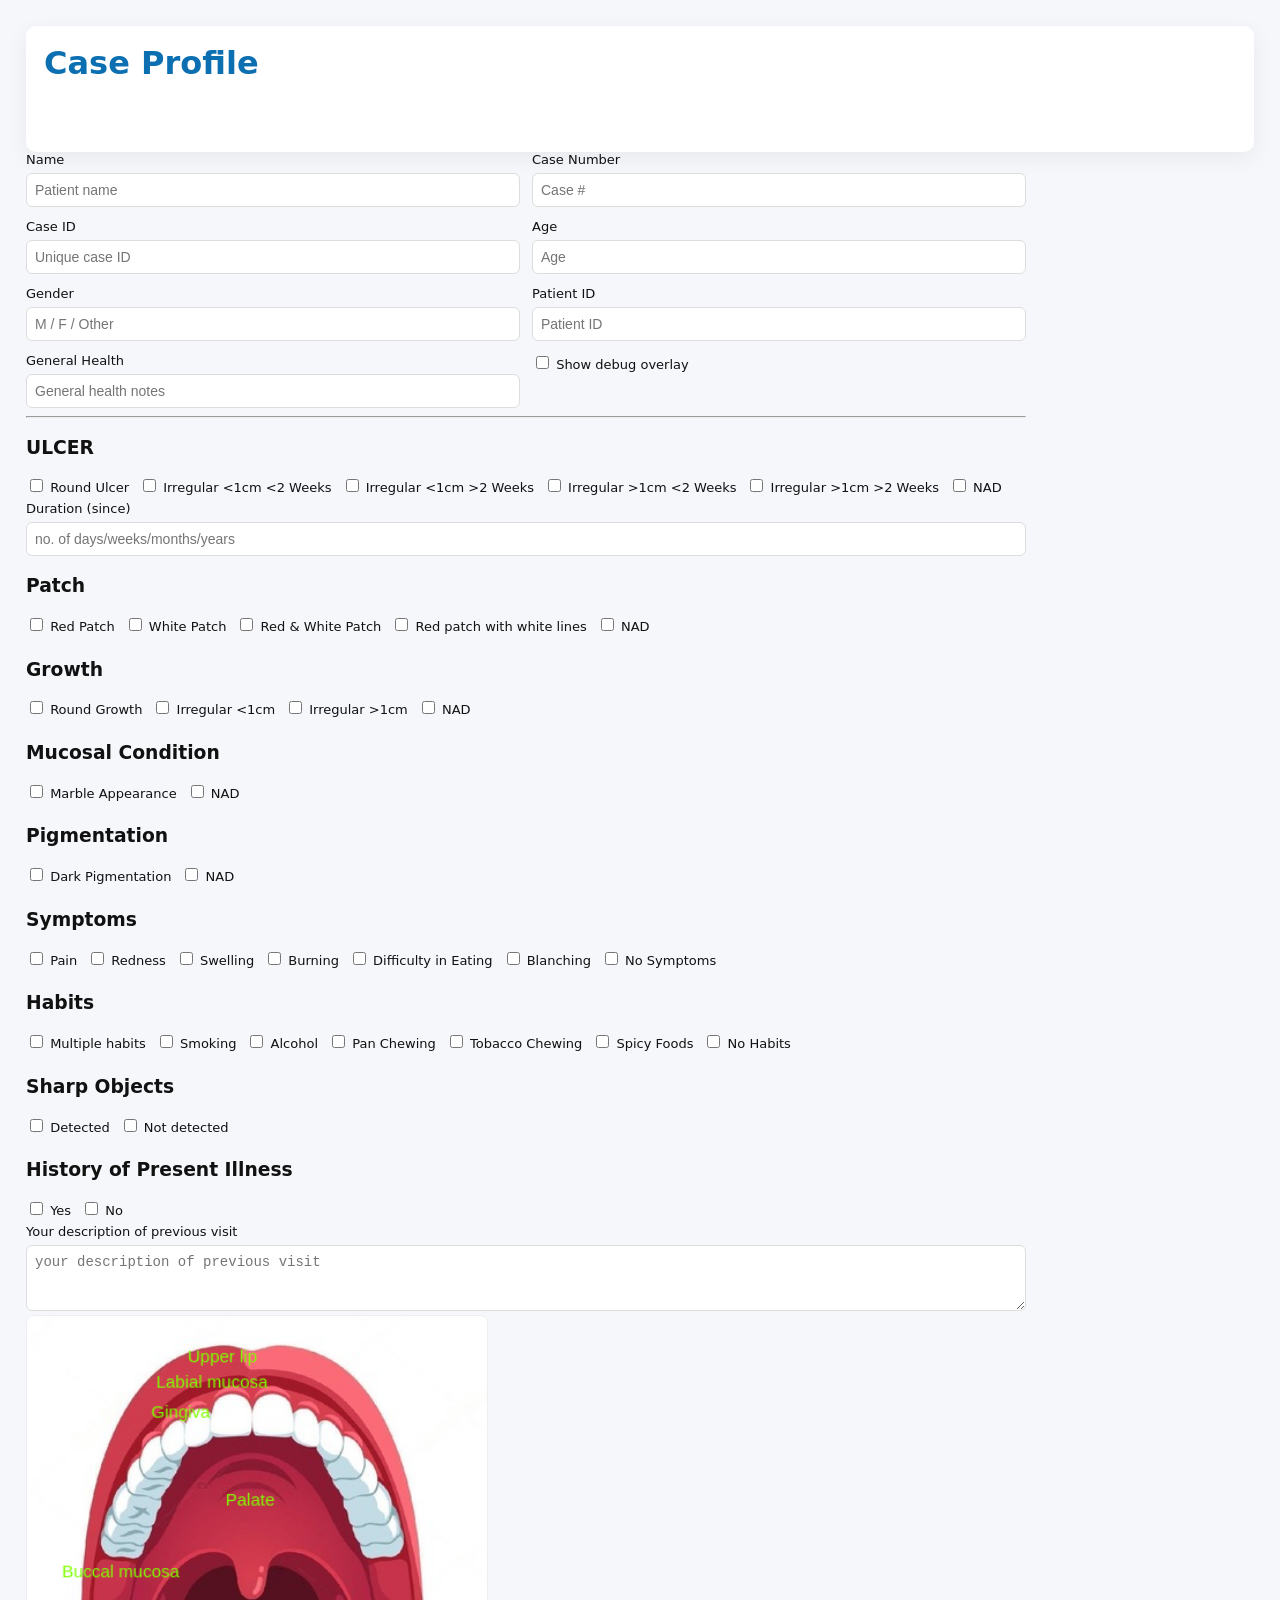
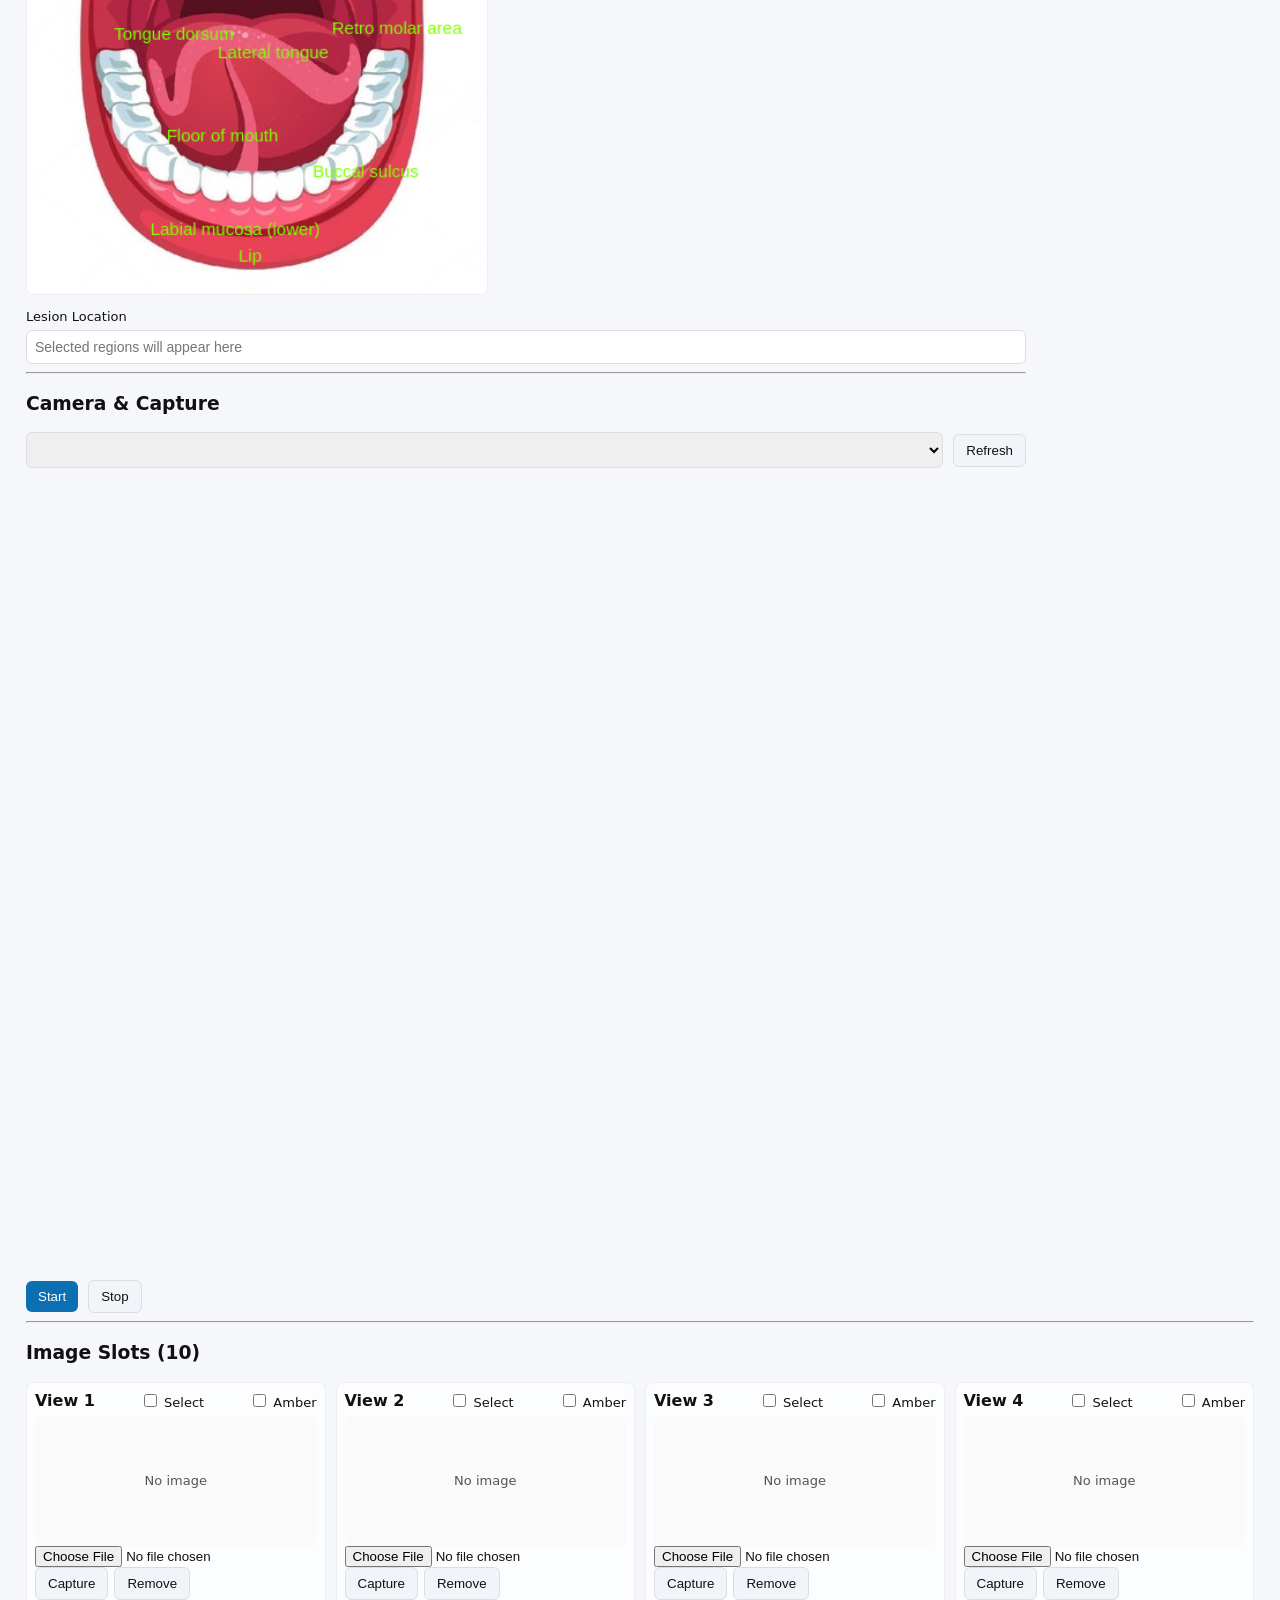
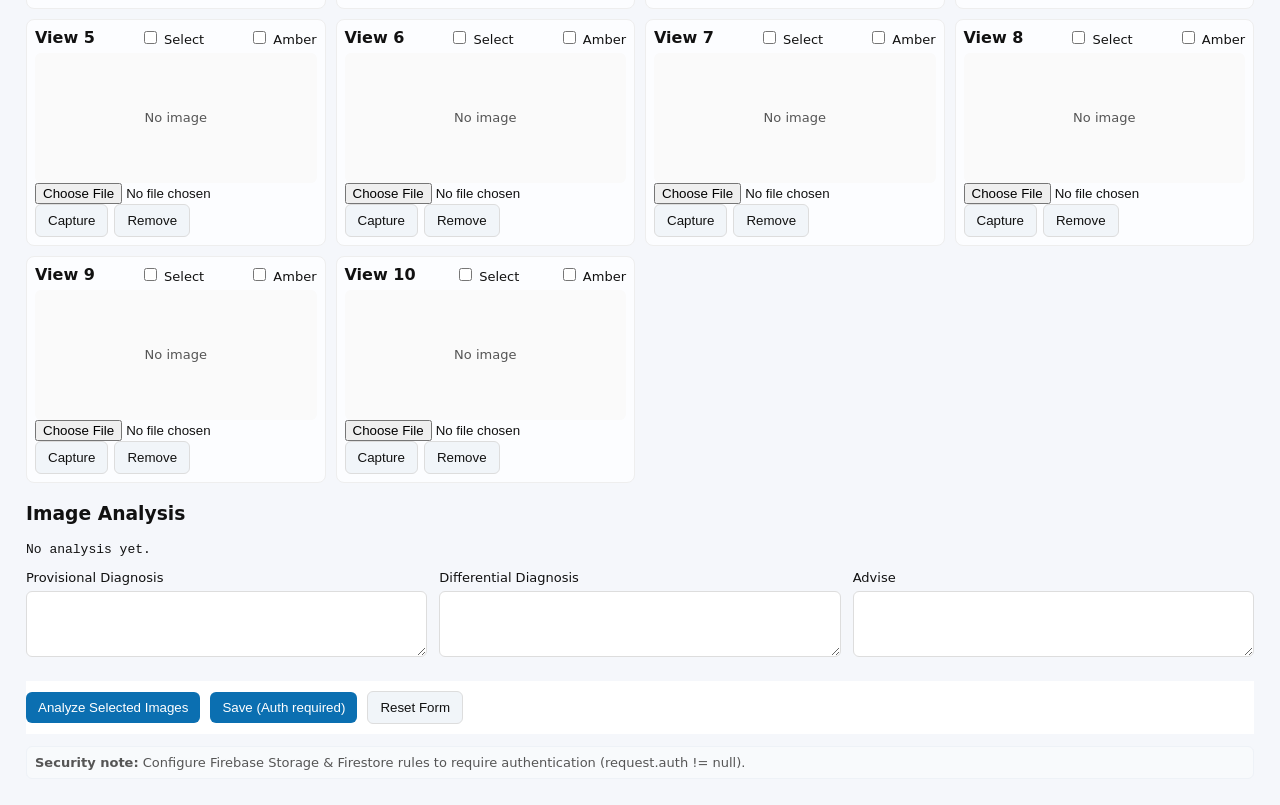
==== case.html @ a3c5f721 "Add files via upload" ====
<!doctype html>
<html lang="en">
<head>
  <meta charset="utf-8" />
  <meta name="viewport" content="width=device-width,initial-scale=1" />
  <title>Case Profile</title>
  <link rel="stylesheet" href="style.css">
</head>

  <div class="container">
    <h1>Case Profile</h1>
    <div class="row actions">
     
    </div>
    <div id="casesList" style="margin-top:12px"></div>
  </div>


<script type="module">
import { db } from './firebase.js';
import { collection, getDocs, query, orderBy } from "https://www.gstatic.com/firebasejs/10.7.1/firebase-firestore.js";

function $(id){ return document.getElementById(id); }

const newCaseBtn = $('newCase');
if (newCaseBtn) {
  newCaseBtn.addEventListener('click', () => {
    location.href = 'index.html';
  });
}


async function loadCases(){
  const list = $('casesList');
  list.innerHTML = 'Loading...';
  try {
    const q = query(collection(db, 'cases'), orderBy('timestamp','desc'));
    const snap = await getDocs(q);
    if(snap.empty){ list.innerHTML='<div class="small">No cases</div>'; return; }
    const rows = [];
    snap.forEach(doc=>{
      const d=doc.data();
      rows.push(`<div class="info" style="margin-bottom:8px;padding:8px">
        <strong>${d.name||'--'}</strong> — ${d.caseNumber||'--'}<br/>
        Age: ${d.age||'--'} | Gender: ${d.gender||'--'}<br/>
        Provisional: ${d.provisionalDiagnosis||''}<br/>
        <button onclick="viewCase('${doc.id}')" class="btn btn-ghost">View / Edit</button>
      </div>`);
    });
    list.innerHTML = rows.join('\\n');
  } catch(e){
    list.innerHTML = 'Error loading';
    console.error(e);
  }
}
window.viewCase = function(id){ location.href = 'index.html?id=' + encodeURIComponent(id); }
loadCases();
</script>
</body>



    

   <div class="layout">
  <div class="main">
    <div class="grid cols-2">
      <div><label>Name</label><input id="name" type="text" placeholder="Patient name"></div>
      <div><label>Case Number</label><input id="caseNumber" type="text" placeholder="Case #"></div>
      <div><label>Case ID</label><input id="caseId" type="text" placeholder="Unique case ID"></div>
      <div><label>Age</label><input id="age" type="number" placeholder="Age"></div>
      <div><label>Gender</label><input id="gender" type="text" placeholder="M / F / Other"></div>
      <div><label>Patient ID</label><input id="pid" type="text" placeholder="Patient ID"></div>
      <div><label>General Health</label><input id="generalHealth" type="text" placeholder="General health notes"></div>
      <label><input type="checkbox" id="debugToggle"> Show debug overlay</label>
      

      <!-- Duration removed from here -->
    </div>

    <hr>

       <h3>ULCER</h3>
<div class="checkbox-row" id="ulcerGroup">
  <label><input type="checkbox" data-key="Round Ulcer"> Round Ulcer</label>
  <label><input type="checkbox" data-key="Irregular <1cm, <2 Weeks"> Irregular &lt;1cm &lt;2 Weeks</label>
  <label><input type="checkbox" data-key="Irregular <1cm, >2 Weeks"> Irregular &lt;1cm &gt;2 Weeks</label>
  <label><input type="checkbox" data-key="Irregular >1cm, <2 Weeks"> Irregular &gt;1cm &lt;2 Weeks</label>
  <label><input type="checkbox" data-key="Irregular >1cm, >2 Weeks"> Irregular &gt;1cm &gt;2 Weeks</label>
  <label><input type="checkbox" data-key="No Abnormality Detected"> NAD</label>
</div>


    <!-- Duration moved here -->
    <div>
      <label>Duration (since)</label>
      <input id="duration" type="text" placeholder="no. of days/weeks/months/years">
    </div>

    <h3>Patch</h3>
<div class="checkbox-row" id="patchGroup">
  <label><input type="checkbox" data-key="Red Patch"> Red Patch</label>
  <label><input type="checkbox" data-key="White Patch"> White Patch</label>
  <label><input type="checkbox" data-key="Red & White Patch"> Red & White Patch</label>
  <label><input type="checkbox" data-key="Red patch with whitelines"> Red patch with white lines</label>
  <label><input type="checkbox" data-key="No Abnormality Detected"> NAD</label>
</div>


 <h3>Growth</h3>
<div class="checkbox-row" id="growthGroup">
  <label><input type="checkbox" data-key="Round Growth"> Round Growth</label>
  <label><input type="checkbox" data-key="Irregular Growth <1cm"> Irregular &lt;1cm</label>
  <label><input type="checkbox" data-key="Irregular Growth >1cm"> Irregular &gt;1cm</label>
  <label><input type="checkbox" data-key="No Abnormality Detected"> NAD</label>
</div>

<h3>Mucosal Condition</h3>
<div class="checkbox-row" id="mucosaGroup">
  <label><input type="checkbox" data-key="Marble Appearance"> Marble Appearance</label>
  <label><input type="checkbox" data-key="No Abnormality Detected"> NAD</label>
</div>



        <h3>Pigmentation</h3>
<div class="checkbox-row" id="pigmentationGroup">
  <label><input type="checkbox" data-key="Dark Pigmentation"> Dark Pigmentation</label>
  <label><input type="checkbox" data-key="No Abnormality Detected"> NAD</label>
</div>


        

        <h3>Symptoms</h3>
<div class="checkbox-row" id="symptomGroup">
  <label><input type="checkbox" data-key="Pain"> Pain</label>
  <label><input type="checkbox" data-key="Redness"> Redness</label>
  <label><input type="checkbox" data-key="Swelling"> Swelling</label>
  <label><input type="checkbox" data-key="Burning"> Burning</label>
  <label><input type="checkbox" data-key="Difficulty in Eating"> Difficulty in Eating</label>
  <label><input type="checkbox" data-key="Blanching"> Blanching</label>
  <label><input type="checkbox" data-key="No Symptoms"> No Symptoms</label>
</div>


        <h3>Habits</h3>
<div class="checkbox-row" id="habitGroup">
  <label><input type="checkbox" data-key="Multiple habits"> Multiple habits</label>
  <label><input type="checkbox" data-key="Smoking"> Smoking</label>
  <label><input type="checkbox" data-key="Alcohol"> Alcohol</label>
  <label><input type="checkbox" data-key="Pan Chewing"> Pan Chewing</label>
  <label><input type="checkbox" data-key="Tobacco Chewing"> Tobacco Chewing</label>
  <label><input type="checkbox" data-key="Spicy Foods"> Spicy Foods</label>
  <label><input type="checkbox" data-key="No Habits"> No Habits</label>
</div>


       <h3>Sharp Objects</h3>
<div class="checkbox-row" id="teethGroup">
  <label><input type="checkbox" data-key="Detected"> Detected</label>
  <label><input type="checkbox" data-key="Not detected"> Not detected</label>
</div>

       
      <h3>History of Present Illness</h3>
    <div class="checkbox-row" id="illnessGroup">
      <label><input type="checkbox" data-key="histYes"> Yes</label>
      <label><input type="checkbox" data-key="histNo"> No</label>
    </div>
    <label>Your description of previous visit</label>
    <textarea id="prevVisit" rows="3" placeholder="your description of previous visit"></textarea>




    <!-- 🔽 Oral Mapping moved here -->
    <div class="mapping-wrap" style="position:relative; display:inline-block;">
<img
  id="mapImage"
  class="mapping-img"
  src="./oralcavitycolornew3.jpeg"
  alt="oral mapping"
  style="display:block; max-width:100%;"
/><canvas id="mapCanvas" class="mapping-canvas" style="position:absolute; left:0; top:0;"></canvas>
</div>

<label>Lesion Location</label>
<input id="lesionLocation" type="text" placeholder="Selected regions will appear here">

    <!-- 🔽 Camera moved here -->
    <hr>
    <h3>Camera & Capture</h3>
    <div class="row">
      <select id="cameraSelect"></select>
      <button id="refreshCams" class="btn btn-ghost">Refresh</button>
    </div>
    <video id="cameraPreview" class="camera-video" autoplay muted playsinline></video>
    <div class="row">
      <button id="startCam" class="btn btn-primary">Start</button>
      <button id="stopCam" class="btn btn-ghost">Stop</button>
    </div>

  </div> <!-- end .main -->
    </div>

    <hr>

    <h3>Image Slots (10)</h3>
    <div id="slotsContainer" class="slot-grid">
<div class="slot">
  <div style="display:flex;justify-content:space-between">
    <strong>View 1</strong>
    <label><input type="checkbox" id="slot-select-0"> Select</label>
    <label><input type="checkbox" id="slot-amber-0"> Amber</label>
  </div>
   <div class="preview">
    <img class="slot-image" src="" alt="Preview" style="max-width:100%;display:none;">
    <div class="small">No image</div>
  </div>
  <input type="file" accept="image/*">
  <div style="display:flex;gap:6px">
    <button class="btn btn-ghost">Capture</button>
    <button class="btn btn-ghost">Remove</button>
  </div>
</div>
<div class="slot">
  <div style="display:flex;justify-content:space-between">
    <strong>View 2</strong>
    <label><input type="checkbox" id="slot-select-1"> Select</label>
    <label><input type="checkbox" id="slot-amber-1"> Amber</label>
  </div>
   <div class="preview">
    <img class="slot-image" src="" alt="Preview" style="max-width:100%;display:none;">
    <div class="small">No image</div>
  </div>
  <input type="file" accept="image/*">
  <div style="display:flex;gap:6px">
    <button class="btn btn-ghost">Capture</button>
    <button class="btn btn-ghost">Remove</button>
  </div>
</div>
<div class="slot">
  <div style="display:flex;justify-content:space-between">
    <strong>View 3</strong>
    <label><input type="checkbox" id="slot-select-2"> Select</label>
    <label><input type="checkbox" id="slot-amber-2"> Amber</label>
  </div>
  <div class="preview">
    <img class="slot-image" src="" alt="Preview" style="max-width:100%;display:none;">
    <div class="small">No image</div>
  </div>
  <input type="file" accept="image/*">
  <div style="display:flex;gap:6px">
    <button class="btn btn-ghost">Capture</button>
    <button class="btn btn-ghost">Remove</button>
  </div>
</div>
<div class="slot">
  <div style="display:flex;justify-content:space-between">
    <strong>View 4</strong>
    <label><input type="checkbox" id="slot-select-3"> Select</label>
    <label><input type="checkbox" id="slot-amber-3"> Amber</label>
  </div>
   <div class="preview">
    <img class="slot-image" src="" alt="Preview" style="max-width:100%;display:none;">
    <div class="small">No image</div>
  </div>
  <input type="file" accept="image/*">
  <div style="display:flex;gap:6px">
    <button class="btn btn-ghost">Capture</button>
    <button class="btn btn-ghost">Remove</button>
  </div>
</div>
<div class="slot">
  <div style="display:flex;justify-content:space-between">
    <strong>View 5</strong>
    <label><input type="checkbox" id="slot-select-4"> Select</label>
    <label><input type="checkbox" id="slot-amber-4"> Amber</label>
  </div>
   <div class="preview">
    <img class="slot-image" src="" alt="Preview" style="max-width:100%;display:none;">
    <div class="small">No image</div>
  </div>
  <input type="file" accept="image/*">
  <div style="display:flex;gap:6px">
    <button class="btn btn-ghost">Capture</button>
    <button class="btn btn-ghost">Remove</button>
  </div>
</div>
<div class="slot">
  <div style="display:flex;justify-content:space-between">
    <strong>View 6</strong>
    <label><input type="checkbox" id="slot-select-5"> Select</label>
    <label><input type="checkbox" id="slot-amber-5"> Amber</label>
  </div>
  <div class="preview">
    <img class="slot-image" src="" alt="Preview" style="max-width:100%;display:none;">
    <div class="small">No image</div>
  </div>
  <input type="file" accept="image/*">
  <div style="display:flex;gap:6px">
    <button class="btn btn-ghost">Capture</button>
    <button class="btn btn-ghost">Remove</button>
  </div>
</div>
<div class="slot">
  <div style="display:flex;justify-content:space-between">
    <strong>View 7</strong>
    <label><input type="checkbox" id="slot-select-6"> Select</label>
    <label><input type="checkbox" id="slot-amber-6"> Amber</label>
  </div>
   <div class="preview">
    <img class="slot-image" src="" alt="Preview" style="max-width:100%;display:none;">
    <div class="small">No image</div>
  </div>
  <input type="file" accept="image/*">
  <div style="display:flex;gap:6px">
    <button class="btn btn-ghost">Capture</button>
    <button class="btn btn-ghost">Remove</button>
  </div>
</div>
<div class="slot">
  <div style="display:flex;justify-content:space-between">
    <strong>View 8</strong>
    <label><input type="checkbox" id="slot-select-7"> Select</label>
    <label><input type="checkbox" id="slot-amber-7"> Amber</label>
  </div>
  <div class="preview">
    <img class="slot-image" src="" alt="Preview" style="max-width:100%;display:none;">
    <div class="small">No image</div>
  </div>
  <input type="file" accept="image/*">
  <div style="display:flex;gap:6px">
    <button class="btn btn-ghost">Capture</button>
    <button class="btn btn-ghost">Remove</button>
  </div>
</div>
<div class="slot">
  <div style="display:flex;justify-content:space-between">
    <strong>View 9</strong>
    <label><input type="checkbox" id="slot-select-8"> Select</label>
    <label><input type="checkbox" id="slot-amber-8"> Amber</label>
  </div>
  <div class="preview">
    <img class="slot-image" src="" alt="Preview" style="max-width:100%;display:none;">
    <div class="small">No image</div>
  </div>
  <input type="file" accept="image/*">
  <div style="display:flex;gap:6px">
    <button class="btn btn-ghost">Capture</button>
    <button class="btn btn-ghost">Remove</button>
  </div>
</div>
<div class="slot">
  <div style="display:flex;justify-content:space-between">
    <strong>View 10</strong>
    <label><input type="checkbox" id="slot-select-9"> Select</label>
    <label><input type="checkbox" id="slot-amber-9"> Amber</label>
  </div>
 <div class="preview">
    <img class="slot-image" src="" alt="Preview" style="max-width:100%;display:none;">
    <div class="small">No image</div>
  </div>
  <input type="file" accept="image/*">
  <div style="display:flex;gap:6px">
    <button class="btn btn-ghost">Capture</button>
    <button class="btn btn-ghost">Remove</button>
  </div>
</div>





</div>

    <div>
      <h3>Image Analysis</h3>
      <pre id="analysis">No analysis yet.</pre>
    </div>

    <div class="grid cols-3 diag-grid">
      <div>
        <label>Provisional Diagnosis</label>
        <textarea id="provDiag" rows="3"></textarea>
      </div>
      <div>
        <label>Differential Diagnosis</label>
        <textarea id="diffDiag" rows="3"></textarea>
      </div>
      <div>
        <label>Advise</label>
        <textarea id="advise" rows="3"></textarea>
      </div>
    </div>

   <div class="row actions">
  <button id="analyzeBtn" class="btn btn-primary">Analyze Selected Images</button>
  <!-- New Image Analysis button -->
 
  <button id="saveBtn" class="btn btn-primary">Save (Auth required)</button>
  <button id="clearBtn" class="btn btn-ghost">Reset Form</button>
  <div class="status small" id="status"></div>
</div>


    <div class="note small info">
      <strong>Security note:</strong> Configure Firebase Storage & Firestore rules to require authentication (request.auth != null).
    </div>
  </div>

<!-- TensorFlow -->


<!-- html2pdf -->


<!-- App modules -->
<script type="module" src="firebase.js"></script>
<script type="module" src="script.js"></script>
<script type="module" src="script_case.js"></script>








</body>
</html>
---- style.css ----
body{font-family:system-ui,-apple-system,Segoe UI,Roboto,Helvetica,Arial;background:#f5f7fb;color:#111;padding:18px}
.container{max-width:1400px;margin:0 auto;background:#fff;border-radius:10px;padding:18px;box-shadow:0 6px 22px rgba(0,0,0,.06)}
h1{color:#0b6fb1;margin:0 0 8px}
.layout { display: grid; grid-template-columns: 1fr 420px; gap: 16px; align-items: flex-start; }
label{display:block;margin-bottom:6px;font-size:13px}
input[type=text], input[type=number], input[type=password], textarea, select{width:100%;padding:8px;border:1px solid #ddd;border-radius:6px;font-size:14px;box-sizing:border-box}
.grid{display:grid;gap:12px}
.cols-2{grid-template-columns:repeat(2,1fr)}
.cols-3{grid-template-columns:repeat(3,1fr)}
.row{display:flex;gap:10px;align-items:center}
.btn{padding:8px 12px;border-radius:6px;border:0;cursor:pointer}
.btn-primary{background:#0b6fb1;color:#fff}
.btn-ghost{background:#f1f5f9;color:#111;border:1px solid #ddd}
.small{font-size:13px;color:#555}
.slot-grid{display:grid;grid-template-columns:repeat(2,1fr);gap:10px;margin-bottom:20px}
@media(min-width:900px){.slot-grid{grid-template-columns:repeat(4,1fr)}}
.slot{border:1px solid #eee;padding:8px;border-radius:8px;background:#fcfdff;min-height:200px}
.preview{height:130px;display:flex;align-items:center;justify-content:center;background:#fafafa;border-radius:6px;overflow:hidden}
.mapping-wrap{position:relative;width:100%;max-width:460px;border:1px solid #eee;border-radius:8px;overflow:hidden;background:#fff;margin-bottom:10px}
.mapping-img{display:block;width:100%;height:auto}
.mapping-canvas{position:absolute;left:0;top:0;width:100%;height:100%;pointer-events:auto}
.marker{position:absolute;width:14px;height:14px;border-radius:50%;background:#ff3b30;border:2px solid #fff;transform:translate(-50%,-50%);pointer-events:none}
.auth{display:flex;gap:8px;align-items:center;justify-content:flex-end;margin-bottom:12px}
.auth-input{width:180px;padding:6px;border-radius:6px;border:1px solid #ddd}
.info{background:#f8fafc;padding:8px;border-radius:6px;border:1px solid #eef2f7}
.camera-video{width:1000px !important;height:800px !important;border-radius:6px;margin-top:8px;object-fit:cover}
.mapping-controls{display:flex;gap:8px;align-items:center;margin-bottom:6px}
.history{margin-top:8px}
.diag-grid{grid-template-columns:repeat(3,1fr)}
.actions{display:flex !important;flex-wrap:wrap;gap:10px;margin-top:20px;background:#fff;padding:10px 0;z-index:50}
.status{margin-left:auto}
.note{margin-top:12px;background:#f8fafc;padding:8px;border-radius:6px;border:1px solid #eef2f7}
.mask-badge{position:absolute;right:8px;bottom:8px;background:rgba(0,0,0,0.6);color:#fff;padding:4px 6px;border-radius:6px;font-size:12px}
.checkbox-row{display:flex;flex-wrap:wrap;gap:10px}
.case-card {
  border: 1px solid #ccc;
  padding: 10px;
  margin-bottom: 10px;
  border-radius: 6px;
}
.case-card button {
  margin-right: 8px;
}
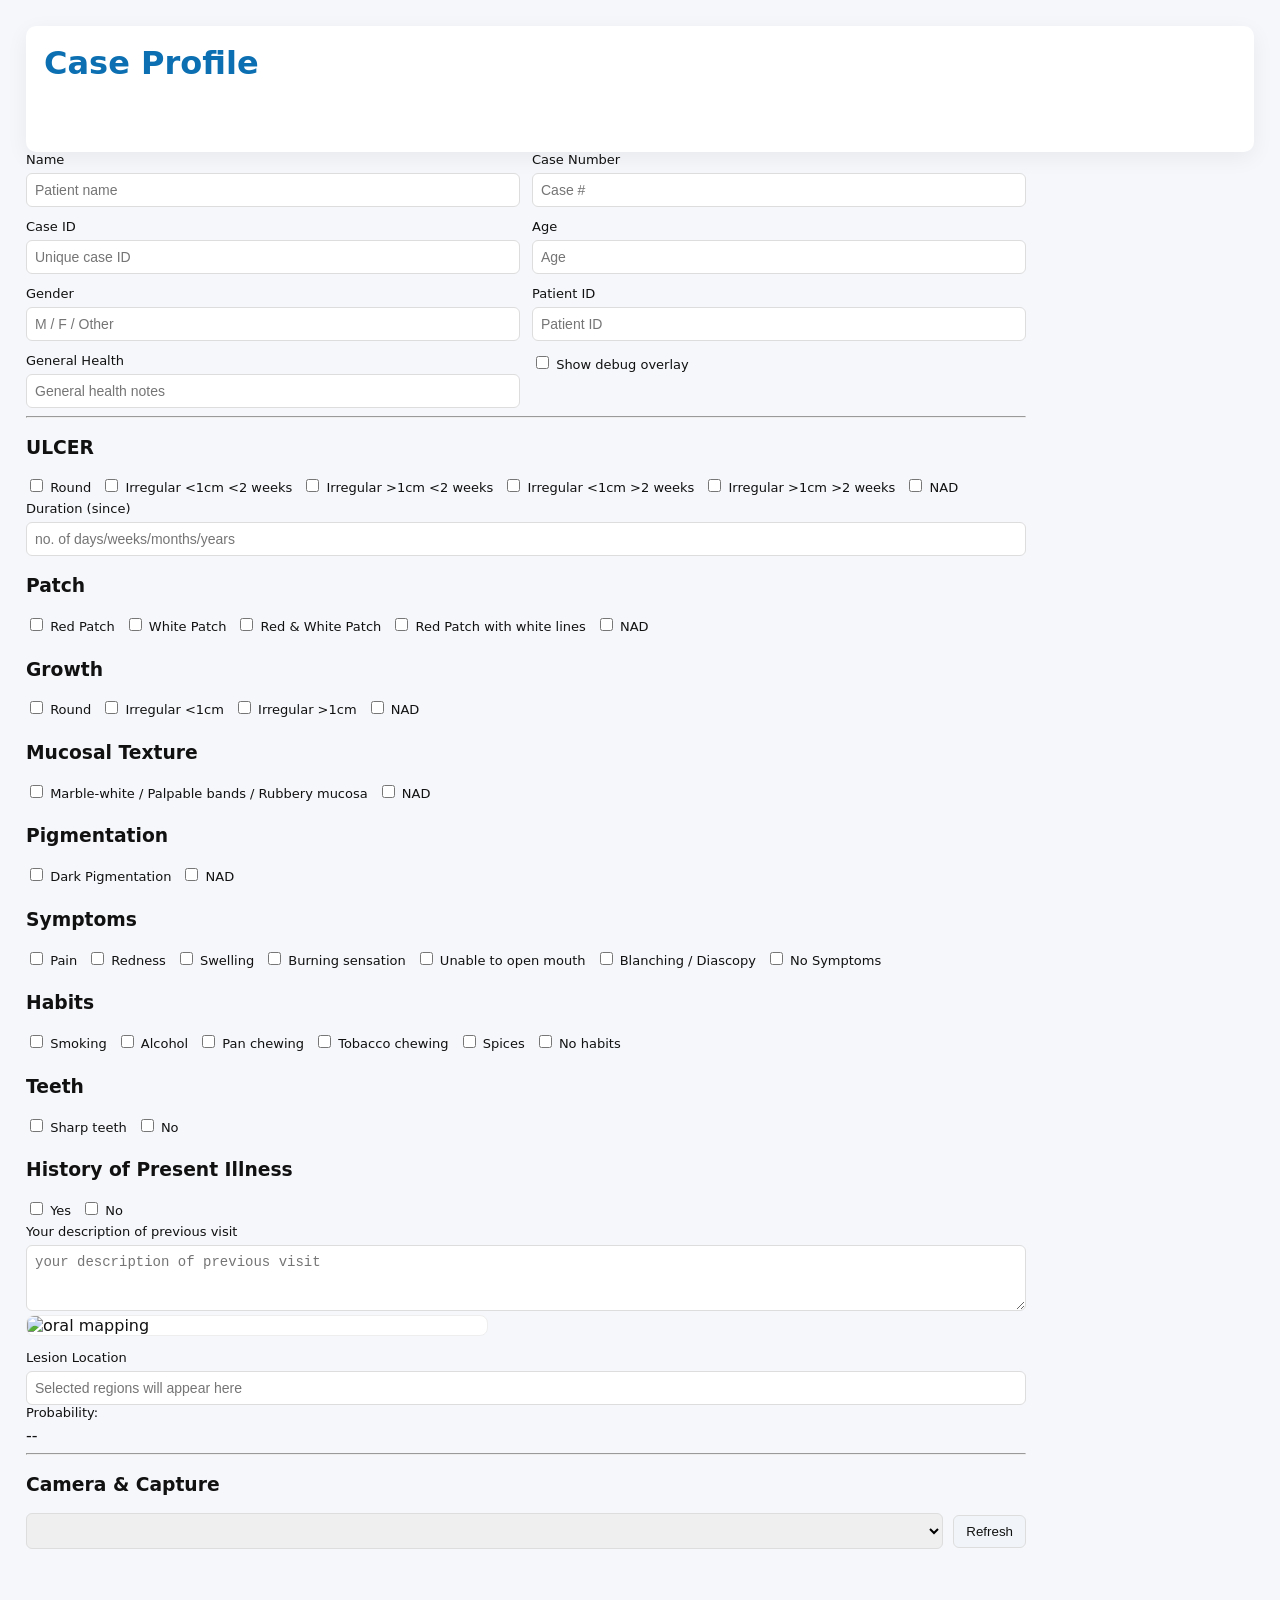
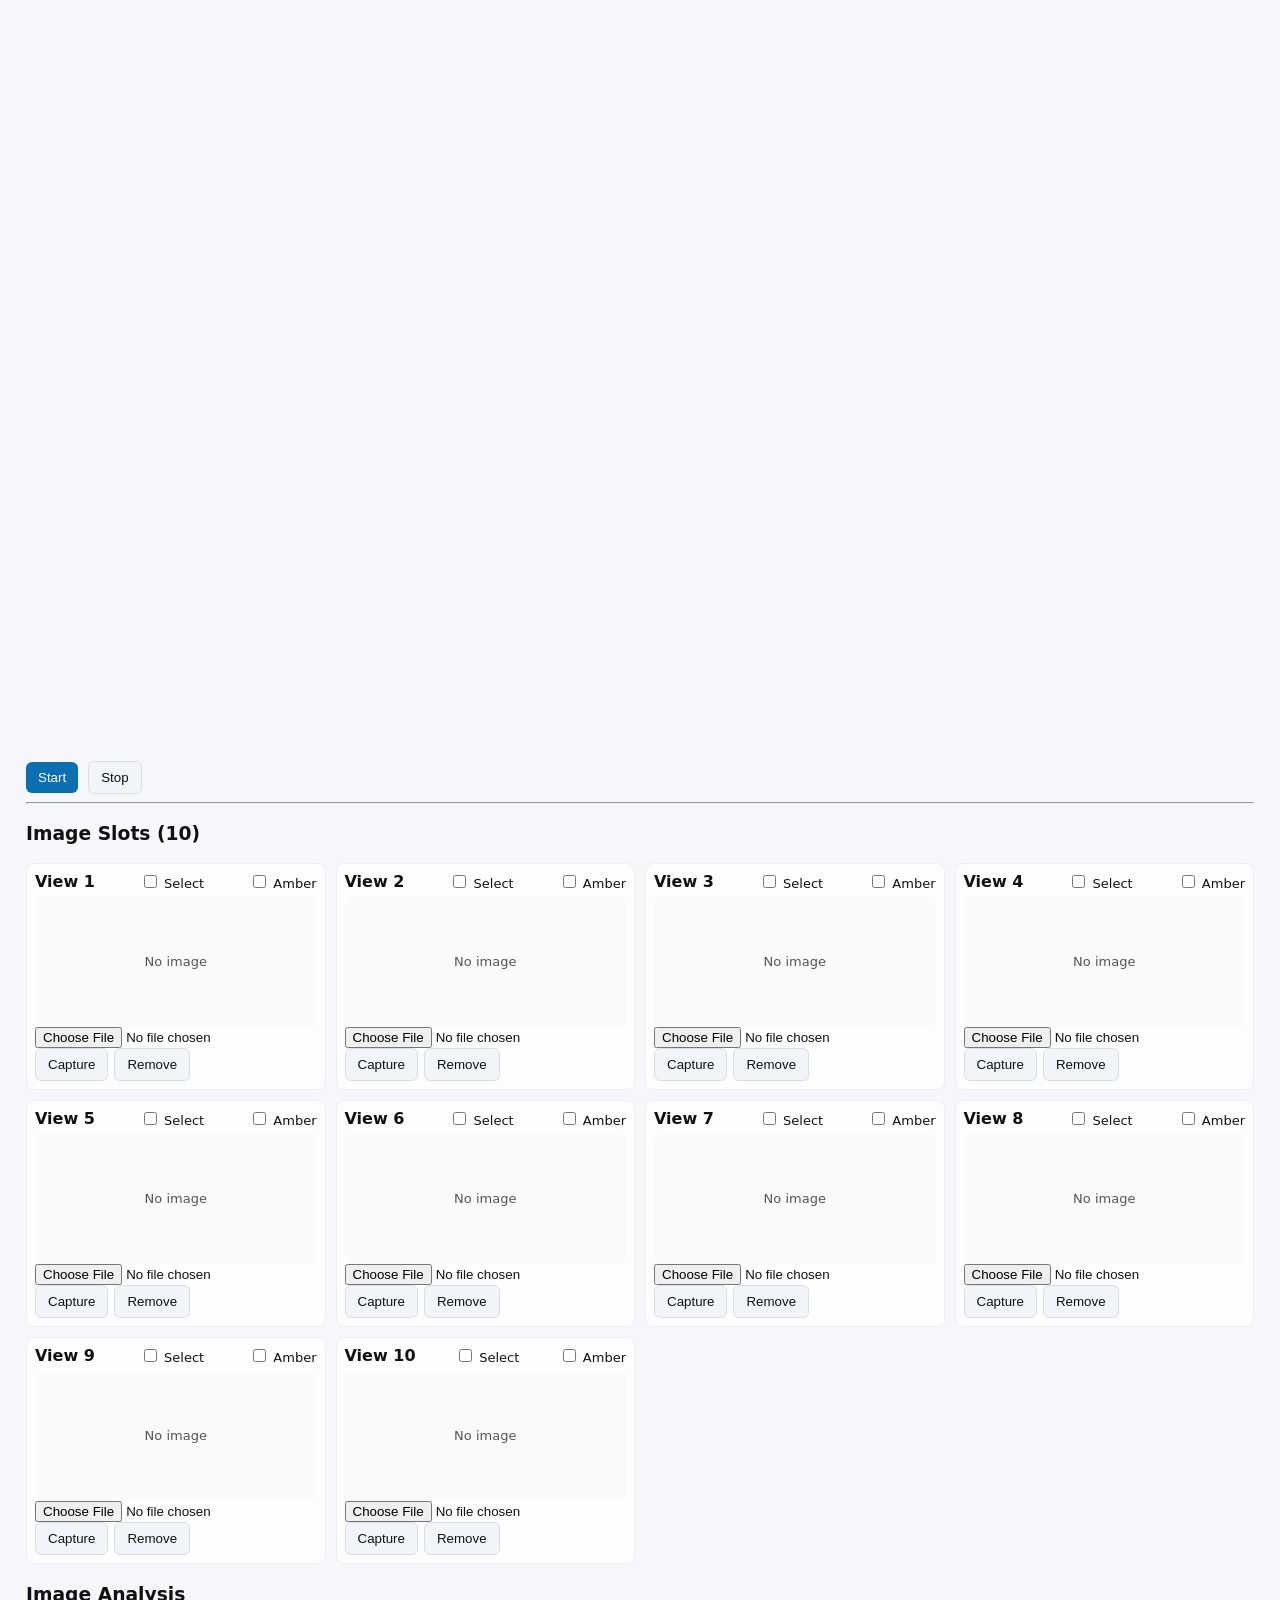
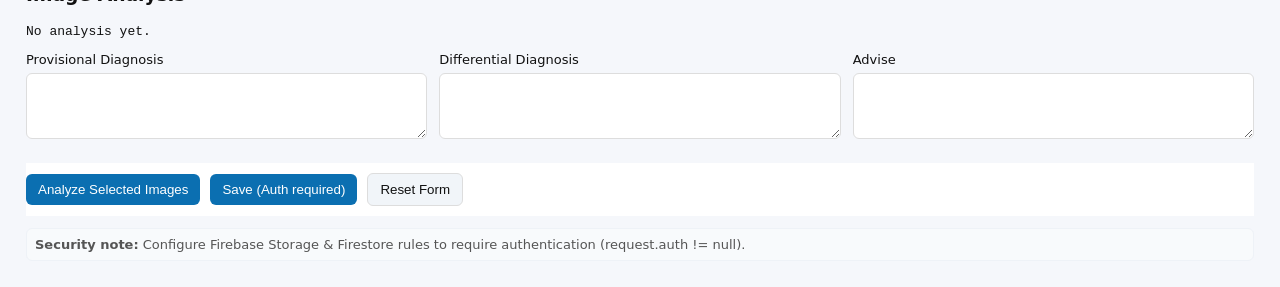
==== commit d1c5f0af: "Add files via upload" ====
--- a/case.html
+++ b/case.html
@@ -22,13 +22,7 @@
 
 function $(id){ return document.getElementById(id); }
 
-const newCaseBtn = $('newCase');
-if (newCaseBtn) {
-  newCaseBtn.addEventListener('click', () => {
-    location.href = 'index.html';
-  });
-}
-
+$('newCase').addEventListener('click', ()=>location.href='index.html');
 
 async function loadCases(){
   const list = $('casesList');
@@ -80,16 +74,16 @@
 
     <hr>
 
-       <h3>ULCER</h3>
-<div class="checkbox-row" id="ulcerGroup">
-  <label><input type="checkbox" data-key="Round Ulcer"> Round Ulcer</label>
-  <label><input type="checkbox" data-key="Irregular <1cm, <2 Weeks"> Irregular &lt;1cm &lt;2 Weeks</label>
-  <label><input type="checkbox" data-key="Irregular <1cm, >2 Weeks"> Irregular &lt;1cm &gt;2 Weeks</label>
-  <label><input type="checkbox" data-key="Irregular >1cm, <2 Weeks"> Irregular &gt;1cm &lt;2 Weeks</label>
-  <label><input type="checkbox" data-key="Irregular >1cm, >2 Weeks"> Irregular &gt;1cm &gt;2 Weeks</label>
-  <label><input type="checkbox" data-key="No Abnormality Detected"> NAD</label>
-</div>
-
+    <h3>ULCER</h3>
+    <div class="checkbox-row" id="ulcerGroup">
+      <label><input type="checkbox" data-key="Ulcerround"> Round</label>
+      <label><input type="checkbox" data-key="IrregularL1L2"> Irregular &lt;1cm &lt;2 weeks</label>
+      <label><input type="checkbox" data-key="IrregularM1L2"> Irregular &gt;1cm &lt;2 weeks</label>
+      <label><input type="checkbox" data-key="IrregularL1M2"> Irregular &lt;1cm &gt;2 weeks</label>
+      <label><input type="checkbox" data-key="IrregularM1M2"> Irregular &gt;1cm &gt;2 weeks</label>
+      <label><input type="checkbox" data-key="UNAD"> NAD</label>
+
+    </div>
 
     <!-- Duration moved here -->
     <div>
@@ -98,69 +92,62 @@
     </div>
 
     <h3>Patch</h3>
-<div class="checkbox-row" id="patchGroup">
-  <label><input type="checkbox" data-key="Red Patch"> Red Patch</label>
-  <label><input type="checkbox" data-key="White Patch"> White Patch</label>
-  <label><input type="checkbox" data-key="Red & White Patch"> Red & White Patch</label>
-  <label><input type="checkbox" data-key="Red patch with whitelines"> Red patch with white lines</label>
-  <label><input type="checkbox" data-key="No Abnormality Detected"> NAD</label>
-</div>
-
+    <div class="checkbox-row" id="patchGroup">
+      <label><input type="checkbox" data-key="Red"> Red Patch</label>
+      <label><input type="checkbox" data-key="White"> White Patch</label>
+      <label><input type="checkbox" data-key="Redwhite"> Red & White Patch</label>
+      <label><input type="checkbox" data-key="Redwhitelines"> Red Patch with white lines</label>
+      <label><input type="checkbox" data-key="PNAD"> NAD</label>
+    </div>
 
  <h3>Growth</h3>
-<div class="checkbox-row" id="growthGroup">
-  <label><input type="checkbox" data-key="Round Growth"> Round Growth</label>
-  <label><input type="checkbox" data-key="Irregular Growth <1cm"> Irregular &lt;1cm</label>
-  <label><input type="checkbox" data-key="Irregular Growth >1cm"> Irregular &gt;1cm</label>
-  <label><input type="checkbox" data-key="No Abnormality Detected"> NAD</label>
-</div>
-
-<h3>Mucosal Condition</h3>
-<div class="checkbox-row" id="mucosaGroup">
-  <label><input type="checkbox" data-key="Marble Appearance"> Marble Appearance</label>
-  <label><input type="checkbox" data-key="No Abnormality Detected"> NAD</label>
-</div>
-
+    <div class="checkbox-row" id="growthGroup">
+      <label><input type="checkbox" data-key="round"> Round</label>
+      <label><input type="checkbox" data-key="IrregularL1"> Irregular &lt;1cm</label>
+      <label><input type="checkbox" data-key="IrregularM1"> Irregular &gt;1cm</label>
+      <label><input type="checkbox" data-key="GNAD"> NAD</label>
+    </div>
+<h3>Mucosal Texture</h3>
+        <div class="checkbox-row" id="mucosaGroup">
+          <label><input type="checkbox" data-key="Marblewhite"> Marble-white / Palpable bands / Rubbery mucosa</label>
+          <label><input type="checkbox" data-key="MNAD"> NAD</label>
+        </div>
 
 
         <h3>Pigmentation</h3>
-<div class="checkbox-row" id="pigmentationGroup">
-  <label><input type="checkbox" data-key="Dark Pigmentation"> Dark Pigmentation</label>
-  <label><input type="checkbox" data-key="No Abnormality Detected"> NAD</label>
-</div>
-
+        <div class="checkbox-row" id="pigmentationGroup">
+          <label><input type="checkbox" data-key="Dark"> Dark Pigmentation</label>
+          <label><input type="checkbox" data-key="PiNAD"> NAD</label>
+        </div>
 
         
 
         <h3>Symptoms</h3>
-<div class="checkbox-row" id="symptomGroup">
-  <label><input type="checkbox" data-key="Pain"> Pain</label>
-  <label><input type="checkbox" data-key="Redness"> Redness</label>
-  <label><input type="checkbox" data-key="Swelling"> Swelling</label>
-  <label><input type="checkbox" data-key="Burning"> Burning</label>
-  <label><input type="checkbox" data-key="Difficulty in Eating"> Difficulty in Eating</label>
-  <label><input type="checkbox" data-key="Blanching"> Blanching</label>
-  <label><input type="checkbox" data-key="No Symptoms"> No Symptoms</label>
-</div>
-
+        <div class="checkbox-row" id="symptomGroup">
+          <label><input type="checkbox" data-key="Pain"> Pain</label>
+          <label><input type="checkbox" data-key="Redness"> Redness</label>
+          <label><input type="checkbox" data-key="Swelling"> Swelling</label>
+          <label><input type="checkbox" data-key="Burning"> Burning sensation</label>
+          <label><input type="checkbox" data-key="Mouth"> Unable to open mouth</label>
+          <label><input type="checkbox" data-key="Blanching"> Blanching / Diascopy</label>
+          <label><input type="checkbox" data-key="No"> No Symptoms</label>
+        </div>
 
         <h3>Habits</h3>
-<div class="checkbox-row" id="habitGroup">
-  <label><input type="checkbox" data-key="Multiple habits"> Multiple habits</label>
-  <label><input type="checkbox" data-key="Smoking"> Smoking</label>
-  <label><input type="checkbox" data-key="Alcohol"> Alcohol</label>
-  <label><input type="checkbox" data-key="Pan Chewing"> Pan Chewing</label>
-  <label><input type="checkbox" data-key="Tobacco Chewing"> Tobacco Chewing</label>
-  <label><input type="checkbox" data-key="Spicy Foods"> Spicy Foods</label>
-  <label><input type="checkbox" data-key="No Habits"> No Habits</label>
-</div>
-
-
-       <h3>Sharp Objects</h3>
-<div class="checkbox-row" id="teethGroup">
-  <label><input type="checkbox" data-key="Detected"> Detected</label>
-  <label><input type="checkbox" data-key="Not detected"> Not detected</label>
-</div>
+        <div class="checkbox-row" id="habitGroup">
+          <label><input type="checkbox" data-key="Smoking"> Smoking</label>
+          <label><input type="checkbox" data-key="Alcohol"> Alcohol</label>
+          <label><input type="checkbox" data-key="Panchew"> Pan chewing</label>
+          <label><input type="checkbox" data-key="Tobacco"> Tobacco chewing</label>
+          <label><input type="checkbox" data-key="Spices"> Spices</label>
+          <label><input type="checkbox" data-key="Hno"> No habits</label>
+        </div>
+
+        <h3>Teeth</h3>
+        <div class="checkbox-row" id="teethGroup">
+          <label><input type="checkbox" data-key="Sharp"> Sharp teeth</label>
+          <label><input type="checkbox" data-key="SNO"> No</label>
+        </div>
 
        
       <h3>History of Present Illness</h3>
@@ -176,17 +163,17 @@
 
     <!-- 🔽 Oral Mapping moved here -->
     <div class="mapping-wrap" style="position:relative; display:inline-block;">
-<img
-  id="mapImage"
-  class="mapping-img"
-  src="./oralcavitycolornew3.jpeg"
-  alt="oral mapping"
-  style="display:block; max-width:100%;"
-/><canvas id="mapCanvas" class="mapping-canvas" style="position:absolute; left:0; top:0;"></canvas>
+  <img id="mapImage" class="mapping-img" src="assets/oralcavitycolornew3.jpg" alt="oral mapping" style="display:block; max-width:100%;">
+  <canvas id="mapCanvas" class="mapping-canvas" style="position:absolute; left:0; top:0;"></canvas>
 </div>
 
 <label>Lesion Location</label>
 <input id="lesionLocation" type="text" placeholder="Selected regions will appear here">
+
+<div class="prediction-container">
+  <label>Probability:</label>
+  <div id="livePrediction" class="prediction-overlay">--</div>
+</div>
 
     <!-- 🔽 Camera moved here -->
     <hr>
@@ -368,6 +355,7 @@
     <button class="btn btn-ghost">Remove</button>
   </div>
 </div>
+
 
 
 
@@ -417,6 +405,9 @@
 
 
 <!-- App modules -->
+ <script src="https://cdn.jsdelivr.net/npm/@tensorflow/tfjs@4.15.0/dist/tf.min.js"></script>
+ <script src="https://cdn.jsdelivr.net/npm/@teachablemachine/image@0.8/dist/teachablemachine-image.min.js"></script>
+
 <script type="module" src="firebase.js"></script>
 <script type="module" src="script.js"></script>
 <script type="module" src="script_case.js"></script>
@@ -428,5 +419,7 @@
 
 
 
+
+
 </body>
 </html>
--- a/style.css
+++ b/style.css
@@ -41,3 +41,18 @@
 .case-card button {
   margin-right: 8px;
 }
+<style>
+.prediction-overlay{
+  position: absolute;
+  top: 10px;
+  left: 10px;
+  background: rgba(0,0,0,0.7);
+  color: #00ff88;
+  padding: 6px 10px;
+  font-weight: bold;
+  font-size: 14px;
+  z-index: 9999;
+}
+</style>
+
+
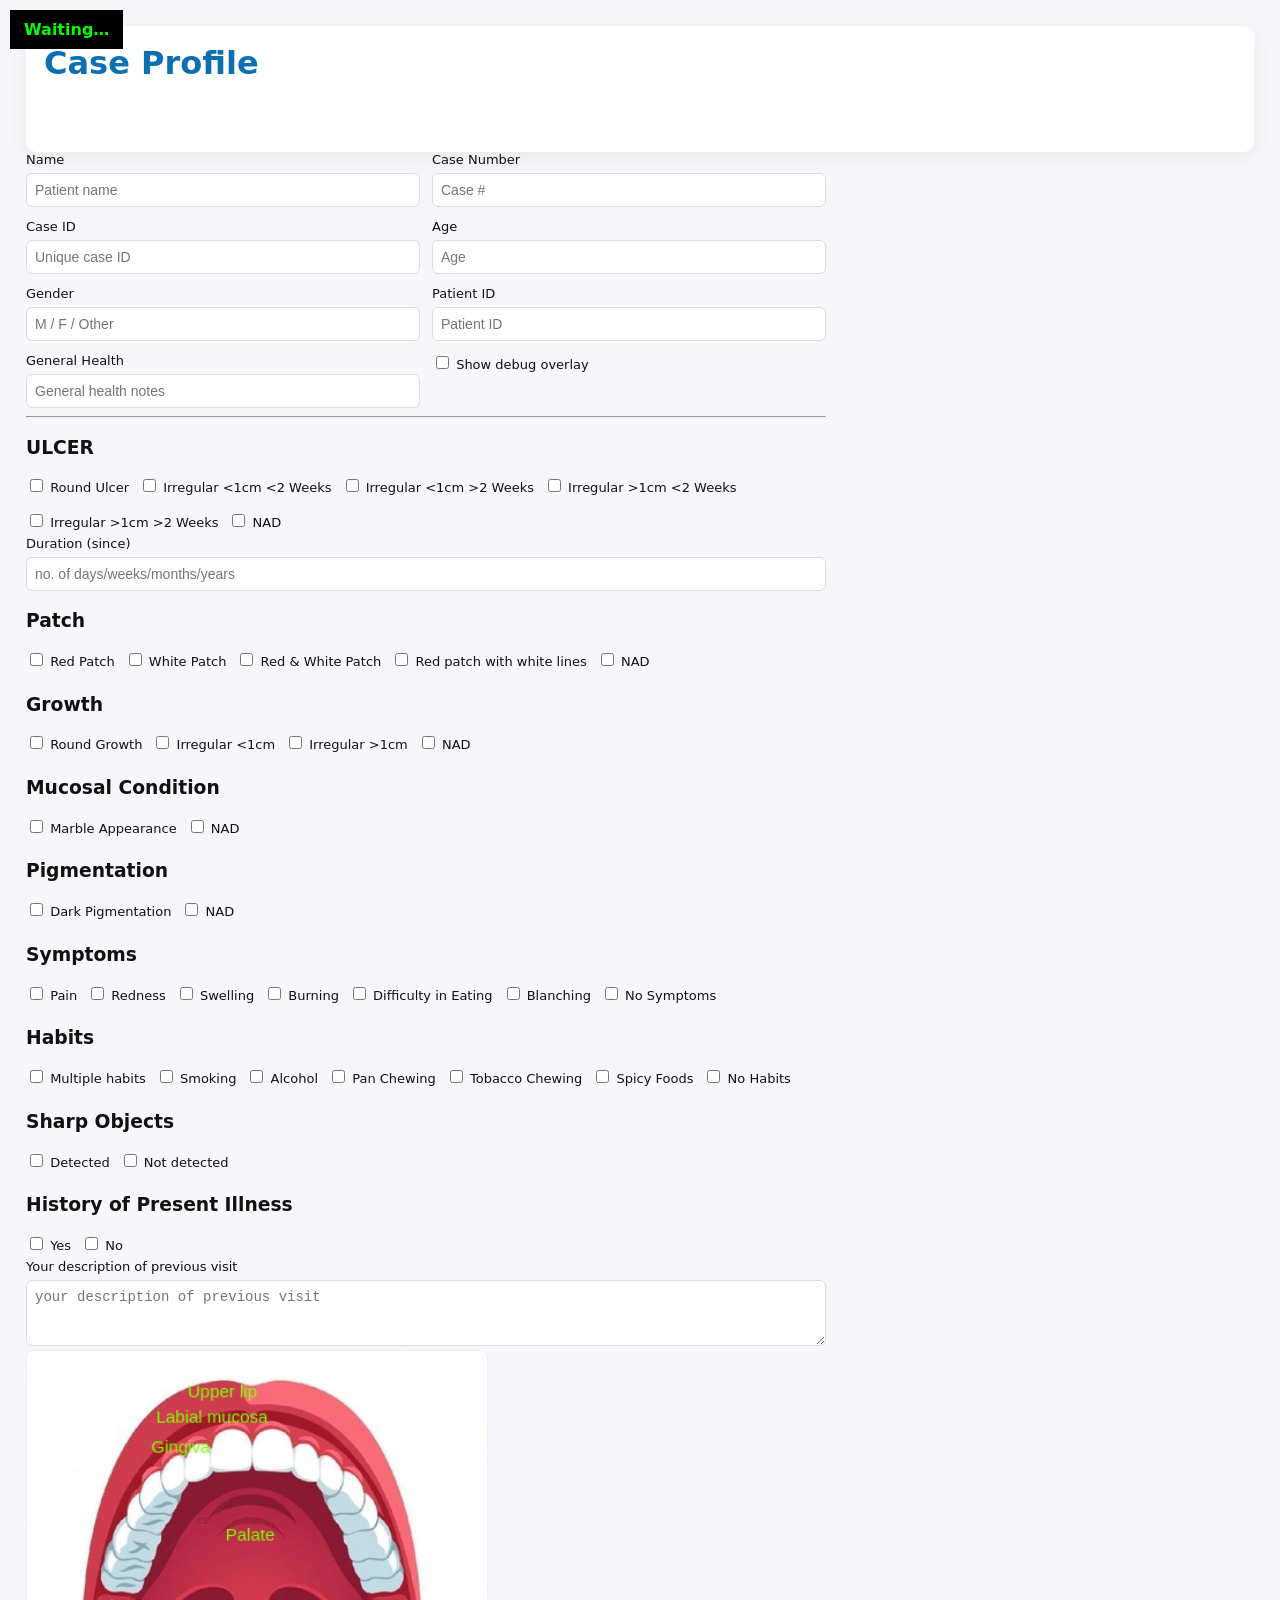
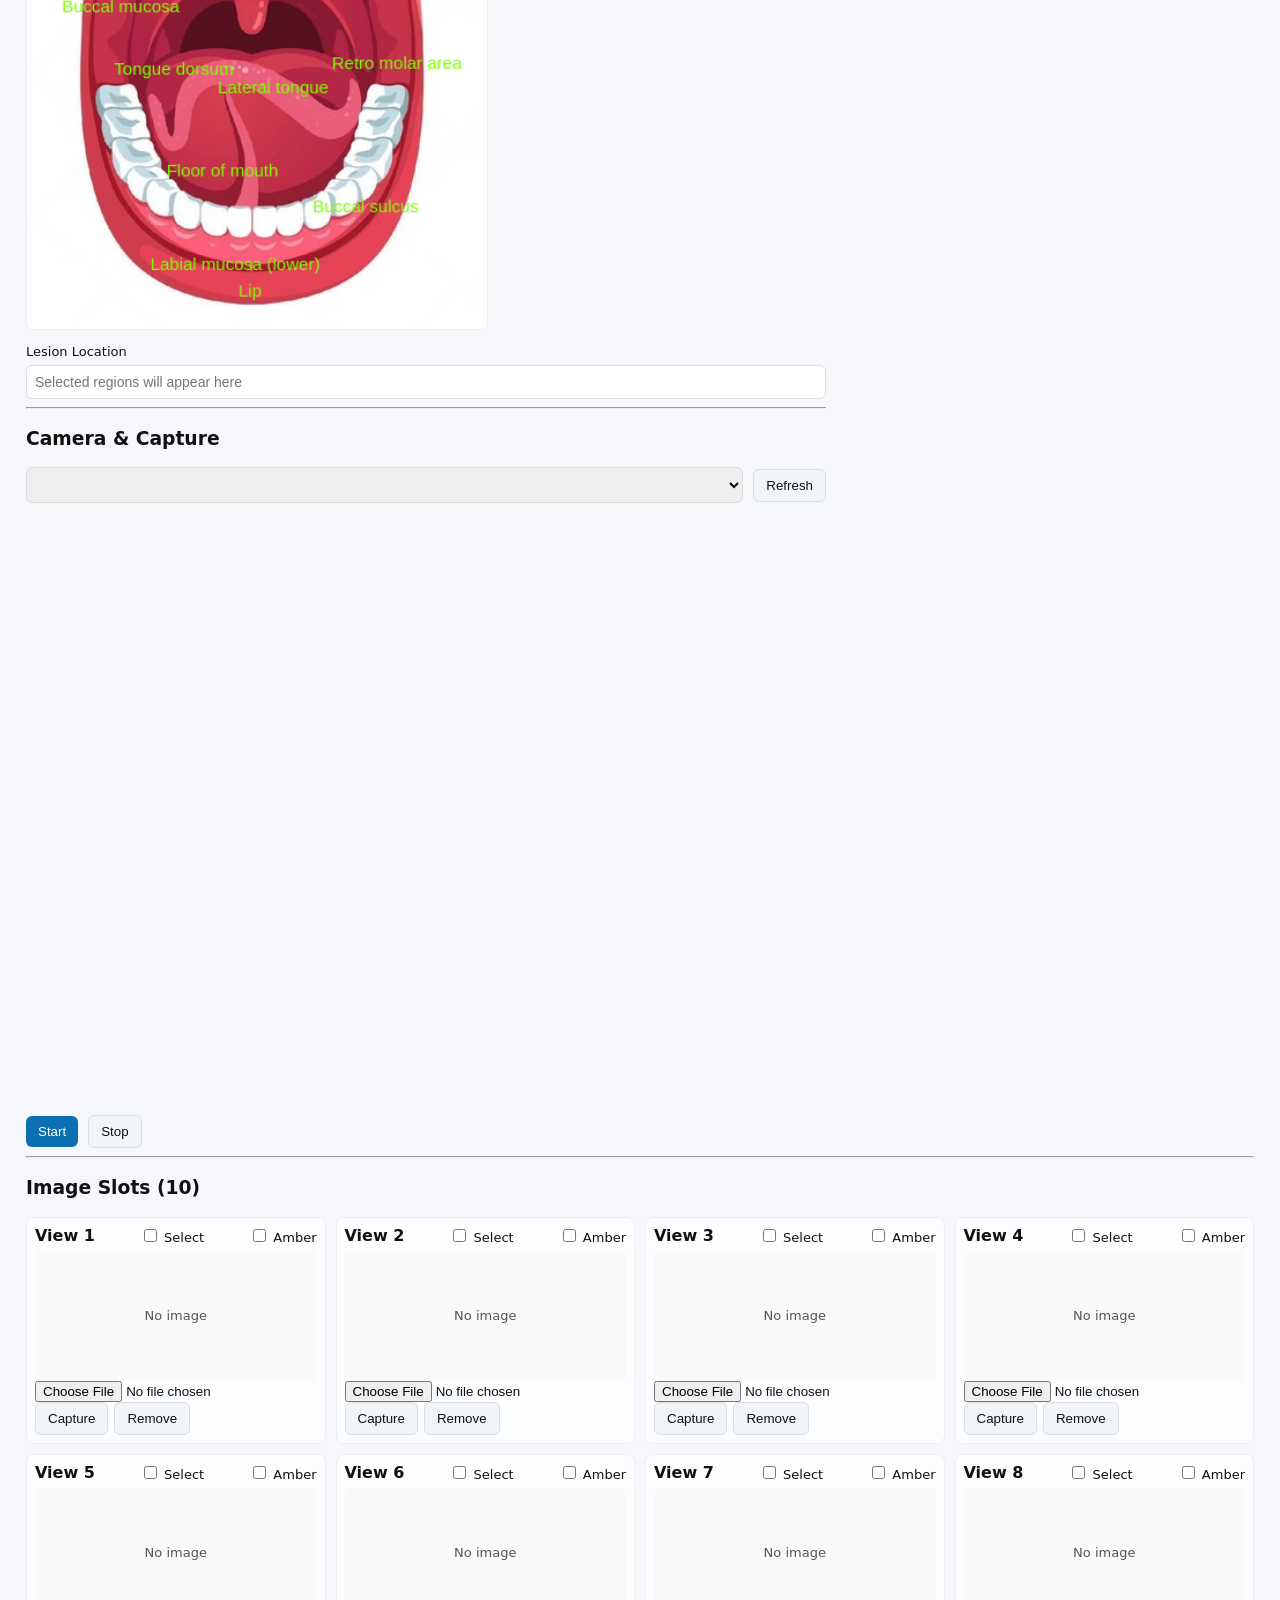
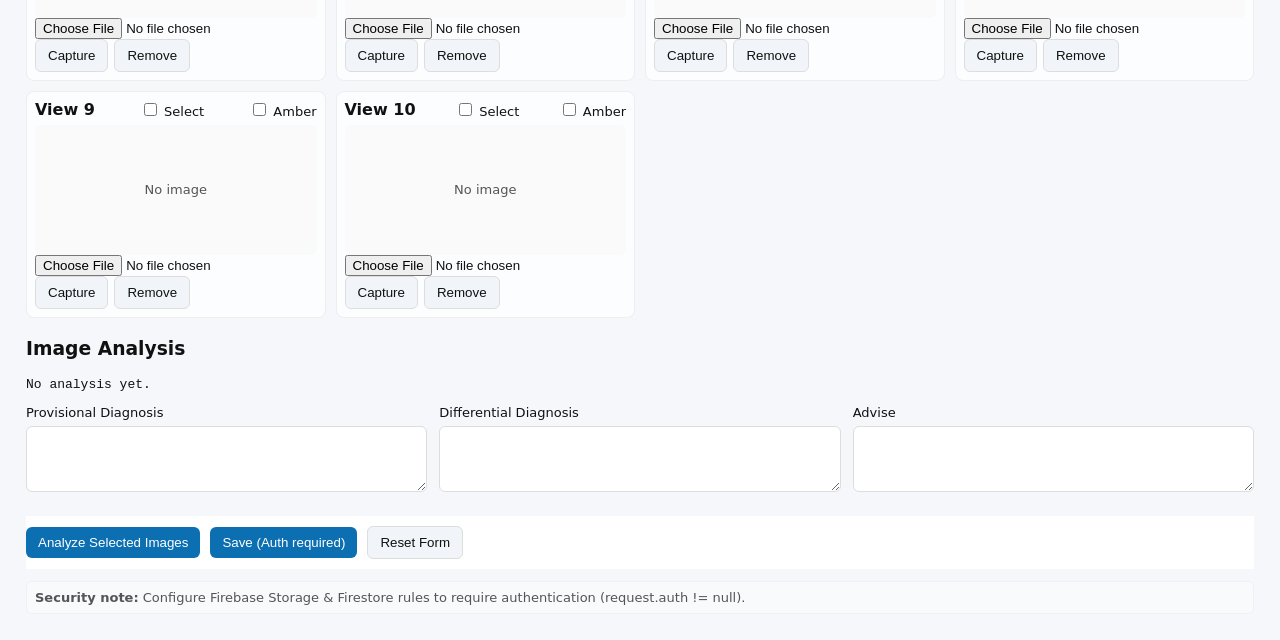
==== commit 6a13fcbe: "Add files via upload" ====
--- a/case.html
+++ b/case.html
@@ -22,7 +22,13 @@
 
 function $(id){ return document.getElementById(id); }
 
-$('newCase').addEventListener('click', ()=>location.href='index.html');
+const newCaseBtn = $('newCase');
+if (newCaseBtn) {
+  newCaseBtn.addEventListener('click', () => {
+    location.href = 'index.html';
+  });
+}
+
 
 async function loadCases(){
   const list = $('casesList');
@@ -74,16 +80,16 @@
 
     <hr>
 
-    <h3>ULCER</h3>
-    <div class="checkbox-row" id="ulcerGroup">
-      <label><input type="checkbox" data-key="Ulcerround"> Round</label>
-      <label><input type="checkbox" data-key="IrregularL1L2"> Irregular &lt;1cm &lt;2 weeks</label>
-      <label><input type="checkbox" data-key="IrregularM1L2"> Irregular &gt;1cm &lt;2 weeks</label>
-      <label><input type="checkbox" data-key="IrregularL1M2"> Irregular &lt;1cm &gt;2 weeks</label>
-      <label><input type="checkbox" data-key="IrregularM1M2"> Irregular &gt;1cm &gt;2 weeks</label>
-      <label><input type="checkbox" data-key="UNAD"> NAD</label>
-
-    </div>
+       <h3>ULCER</h3>
+<div class="checkbox-row" id="ulcerGroup">
+  <label><input type="checkbox" data-key="Round Ulcer"> Round Ulcer</label>
+  <label><input type="checkbox" data-key="Irregular <1cm, <2 Weeks"> Irregular &lt;1cm &lt;2 Weeks</label>
+  <label><input type="checkbox" data-key="Irregular <1cm, >2 Weeks"> Irregular &lt;1cm &gt;2 Weeks</label>
+  <label><input type="checkbox" data-key="Irregular >1cm, <2 Weeks"> Irregular &gt;1cm &lt;2 Weeks</label>
+  <label><input type="checkbox" data-key="Irregular >1cm, >2 Weeks"> Irregular &gt;1cm &gt;2 Weeks</label>
+  <label><input type="checkbox" data-key="No Abnormality Detected"> NAD</label>
+</div>
+
 
     <!-- Duration moved here -->
     <div>
@@ -92,62 +98,69 @@
     </div>
 
     <h3>Patch</h3>
-    <div class="checkbox-row" id="patchGroup">
-      <label><input type="checkbox" data-key="Red"> Red Patch</label>
-      <label><input type="checkbox" data-key="White"> White Patch</label>
-      <label><input type="checkbox" data-key="Redwhite"> Red & White Patch</label>
-      <label><input type="checkbox" data-key="Redwhitelines"> Red Patch with white lines</label>
-      <label><input type="checkbox" data-key="PNAD"> NAD</label>
-    </div>
+<div class="checkbox-row" id="patchGroup">
+  <label><input type="checkbox" data-key="Red Patch"> Red Patch</label>
+  <label><input type="checkbox" data-key="White Patch"> White Patch</label>
+  <label><input type="checkbox" data-key="Red & White Patch"> Red & White Patch</label>
+  <label><input type="checkbox" data-key="Red patch with whitelines"> Red patch with white lines</label>
+  <label><input type="checkbox" data-key="No Abnormality Detected"> NAD</label>
+</div>
+
 
  <h3>Growth</h3>
-    <div class="checkbox-row" id="growthGroup">
-      <label><input type="checkbox" data-key="round"> Round</label>
-      <label><input type="checkbox" data-key="IrregularL1"> Irregular &lt;1cm</label>
-      <label><input type="checkbox" data-key="IrregularM1"> Irregular &gt;1cm</label>
-      <label><input type="checkbox" data-key="GNAD"> NAD</label>
-    </div>
-<h3>Mucosal Texture</h3>
-        <div class="checkbox-row" id="mucosaGroup">
-          <label><input type="checkbox" data-key="Marblewhite"> Marble-white / Palpable bands / Rubbery mucosa</label>
-          <label><input type="checkbox" data-key="MNAD"> NAD</label>
-        </div>
+<div class="checkbox-row" id="growthGroup">
+  <label><input type="checkbox" data-key="Round Growth"> Round Growth</label>
+  <label><input type="checkbox" data-key="Irregular Growth <1cm"> Irregular &lt;1cm</label>
+  <label><input type="checkbox" data-key="Irregular Growth >1cm"> Irregular &gt;1cm</label>
+  <label><input type="checkbox" data-key="No Abnormality Detected"> NAD</label>
+</div>
+
+<h3>Mucosal Condition</h3>
+<div class="checkbox-row" id="mucosaGroup">
+  <label><input type="checkbox" data-key="Marble Appearance"> Marble Appearance</label>
+  <label><input type="checkbox" data-key="No Abnormality Detected"> NAD</label>
+</div>
+
 
 
         <h3>Pigmentation</h3>
-        <div class="checkbox-row" id="pigmentationGroup">
-          <label><input type="checkbox" data-key="Dark"> Dark Pigmentation</label>
-          <label><input type="checkbox" data-key="PiNAD"> NAD</label>
-        </div>
+<div class="checkbox-row" id="pigmentationGroup">
+  <label><input type="checkbox" data-key="Dark Pigmentation"> Dark Pigmentation</label>
+  <label><input type="checkbox" data-key="No Abnormality Detected"> NAD</label>
+</div>
+
 
         
 
         <h3>Symptoms</h3>
-        <div class="checkbox-row" id="symptomGroup">
-          <label><input type="checkbox" data-key="Pain"> Pain</label>
-          <label><input type="checkbox" data-key="Redness"> Redness</label>
-          <label><input type="checkbox" data-key="Swelling"> Swelling</label>
-          <label><input type="checkbox" data-key="Burning"> Burning sensation</label>
-          <label><input type="checkbox" data-key="Mouth"> Unable to open mouth</label>
-          <label><input type="checkbox" data-key="Blanching"> Blanching / Diascopy</label>
-          <label><input type="checkbox" data-key="No"> No Symptoms</label>
-        </div>
+<div class="checkbox-row" id="symptomGroup">
+  <label><input type="checkbox" data-key="Pain"> Pain</label>
+  <label><input type="checkbox" data-key="Redness"> Redness</label>
+  <label><input type="checkbox" data-key="Swelling"> Swelling</label>
+  <label><input type="checkbox" data-key="Burning"> Burning</label>
+  <label><input type="checkbox" data-key="Difficulty in Eating"> Difficulty in Eating</label>
+  <label><input type="checkbox" data-key="Blanching"> Blanching</label>
+  <label><input type="checkbox" data-key="No Symptoms"> No Symptoms</label>
+</div>
+
 
         <h3>Habits</h3>
-        <div class="checkbox-row" id="habitGroup">
-          <label><input type="checkbox" data-key="Smoking"> Smoking</label>
-          <label><input type="checkbox" data-key="Alcohol"> Alcohol</label>
-          <label><input type="checkbox" data-key="Panchew"> Pan chewing</label>
-          <label><input type="checkbox" data-key="Tobacco"> Tobacco chewing</label>
-          <label><input type="checkbox" data-key="Spices"> Spices</label>
-          <label><input type="checkbox" data-key="Hno"> No habits</label>
-        </div>
-
-        <h3>Teeth</h3>
-        <div class="checkbox-row" id="teethGroup">
-          <label><input type="checkbox" data-key="Sharp"> Sharp teeth</label>
-          <label><input type="checkbox" data-key="SNO"> No</label>
-        </div>
+<div class="checkbox-row" id="habitGroup">
+  <label><input type="checkbox" data-key="Multiple habits"> Multiple habits</label>
+  <label><input type="checkbox" data-key="Smoking"> Smoking</label>
+  <label><input type="checkbox" data-key="Alcohol"> Alcohol</label>
+  <label><input type="checkbox" data-key="Pan Chewing"> Pan Chewing</label>
+  <label><input type="checkbox" data-key="Tobacco Chewing"> Tobacco Chewing</label>
+  <label><input type="checkbox" data-key="Spicy Foods"> Spicy Foods</label>
+  <label><input type="checkbox" data-key="No Habits"> No Habits</label>
+</div>
+
+
+       <h3>Sharp Objects</h3>
+<div class="checkbox-row" id="teethGroup">
+  <label><input type="checkbox" data-key="Detected"> Detected</label>
+  <label><input type="checkbox" data-key="Not detected"> Not detected</label>
+</div>
 
        
       <h3>History of Present Illness</h3>
@@ -163,17 +176,19 @@
 
     <!-- 🔽 Oral Mapping moved here -->
     <div class="mapping-wrap" style="position:relative; display:inline-block;">
-  <img id="mapImage" class="mapping-img" src="assets/oralcavitycolornew3.jpg" alt="oral mapping" style="display:block; max-width:100%;">
-  <canvas id="mapCanvas" class="mapping-canvas" style="position:absolute; left:0; top:0;"></canvas>
+<img
+  id="mapImage"
+  class="mapping-img"
+  src="./oralcavitycolornew3.jpeg"
+  alt="oral mapping"
+  style="display:block; max-width:100%;"
+/><canvas id="mapCanvas" class="mapping-canvas" style="position:absolute; left:0; top:0;"></canvas>
 </div>
 
 <label>Lesion Location</label>
 <input id="lesionLocation" type="text" placeholder="Selected regions will appear here">
 
-<div class="prediction-container">
-  <label>Probability:</label>
-  <div id="livePrediction" class="prediction-overlay">--</div>
-</div>
+
 
     <!-- 🔽 Camera moved here -->
     <hr>
@@ -207,7 +222,7 @@
   </div>
   <input type="file" accept="image/*">
   <div style="display:flex;gap:6px">
-    <button class="btn btn-ghost">Capture</button>
+    <button class="btn btn-ghost" onclick="captureToSlot(0)">Capture</button>
     <button class="btn btn-ghost">Remove</button>
   </div>
 </div>
@@ -355,7 +370,6 @@
     <button class="btn btn-ghost">Remove</button>
   </div>
 </div>
-
 
 
 
@@ -398,6 +412,11 @@
     </div>
   </div>
 
+  <div id="livePrediction" class="prediction-overlay">
+  Waiting…
+</div>
+
+
 <!-- TensorFlow -->
 
 
@@ -405,8 +424,8 @@
 
 
 <!-- App modules -->
- <script src="https://cdn.jsdelivr.net/npm/@tensorflow/tfjs@4.15.0/dist/tf.min.js"></script>
- <script src="https://cdn.jsdelivr.net/npm/@teachablemachine/image@0.8/dist/teachablemachine-image.min.js"></script>
+ <script src="https://cdn.jsdelivr.net/npm/@tensorflow/tfjs@4.16.0/dist/tf.min.js"></script>
+<script src="https://cdn.jsdelivr.net/npm/@tensorflow/tfjs-backend-wasm@4.16.0/dist/tf-backend-wasm.min.js"></script>
 
 <script type="module" src="firebase.js"></script>
 <script type="module" src="script.js"></script>
@@ -419,7 +438,5 @@
 
 
 
-
-
 </body>
 </html>
--- a/style.css
+++ b/style.css
@@ -17,13 +17,14 @@
 .slot{border:1px solid #eee;padding:8px;border-radius:8px;background:#fcfdff;min-height:200px}
 .preview{height:130px;display:flex;align-items:center;justify-content:center;background:#fafafa;border-radius:6px;overflow:hidden}
 .mapping-wrap{position:relative;width:100%;max-width:460px;border:1px solid #eee;border-radius:8px;overflow:hidden;background:#fff;margin-bottom:10px}
+
+.mapping-canvas{position:absolute;left:0;top:0;width:100%;height:100%;pointer-events:auto}
 .mapping-img{display:block;width:100%;height:auto}
-.mapping-canvas{position:absolute;left:0;top:0;width:100%;height:100%;pointer-events:auto}
 .marker{position:absolute;width:14px;height:14px;border-radius:50%;background:#ff3b30;border:2px solid #fff;transform:translate(-50%,-50%);pointer-events:none}
 .auth{display:flex;gap:8px;align-items:center;justify-content:flex-end;margin-bottom:12px}
 .auth-input{width:180px;padding:6px;border-radius:6px;border:1px solid #ddd}
 .info{background:#f8fafc;padding:8px;border-radius:6px;border:1px solid #eef2f7}
-.camera-video{width:1000px !important;height:800px !important;border-radius:6px;margin-top:8px;object-fit:cover}
+.camera-video{width:800px !important;height:600px !important;border-radius:6px;margin-top:8px;object-fit:cover}
 .mapping-controls{display:flex;gap:8px;align-items:center;margin-bottom:6px}
 .history{margin-top:8px}
 .diag-grid{grid-template-columns:repeat(3,1fr)}
@@ -41,18 +42,21 @@
 .case-card button {
   margin-right: 8px;
 }
-<style>
-.prediction-overlay{
-  position: absolute;
+.prediction-container {
+  position: relative;
+}
+
+.prediction-overlay {
+  position: fixed;       /* 🔑 KEY FIX */
   top: 10px;
   left: 10px;
-  background: rgba(0,0,0,0.7);
-  color: #00ff88;
-  padding: 6px 10px;
+  background: black;
+  color: lime;
+  padding: 10px 14px;
   font-weight: bold;
-  font-size: 14px;
-  z-index: 9999;
+  font-size: 16px;
+  z-index: 2147483647;    /* max z-index */
+  pointer-events: none;
 }
-</style>
 
 
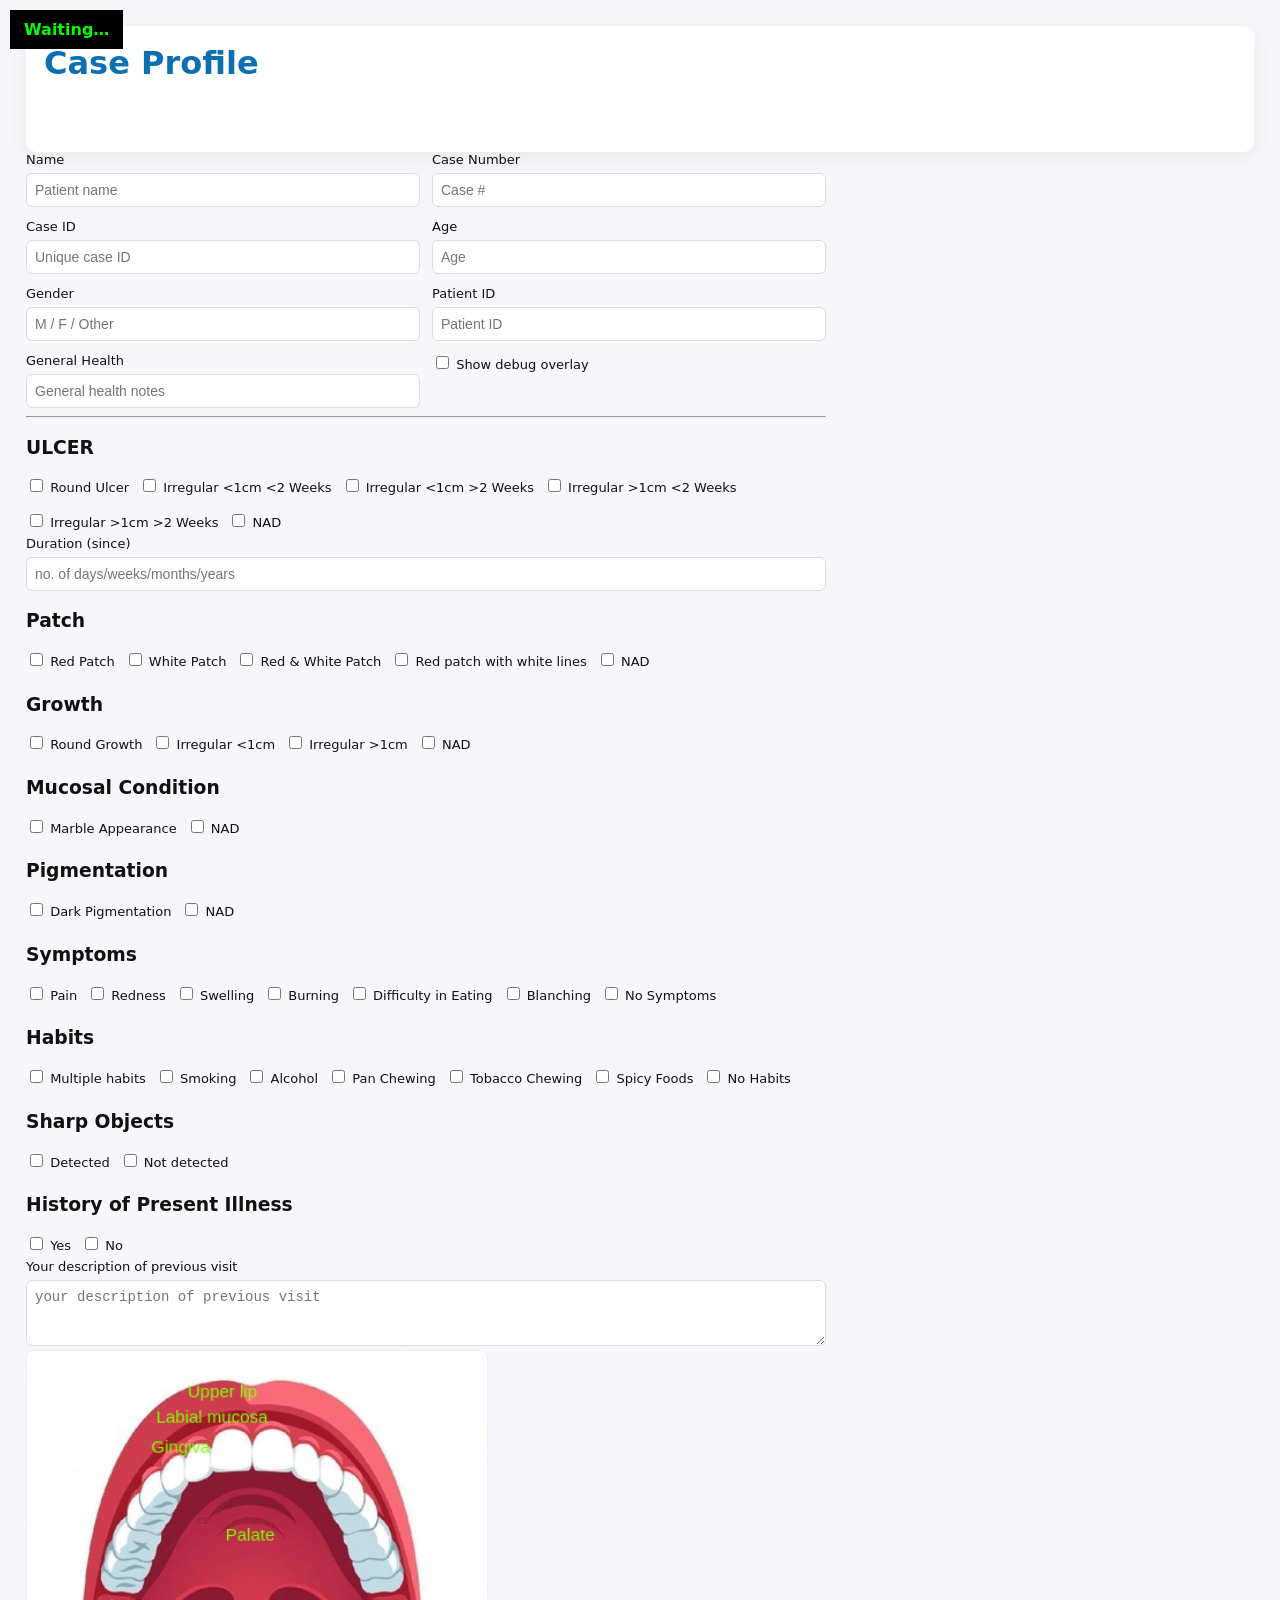
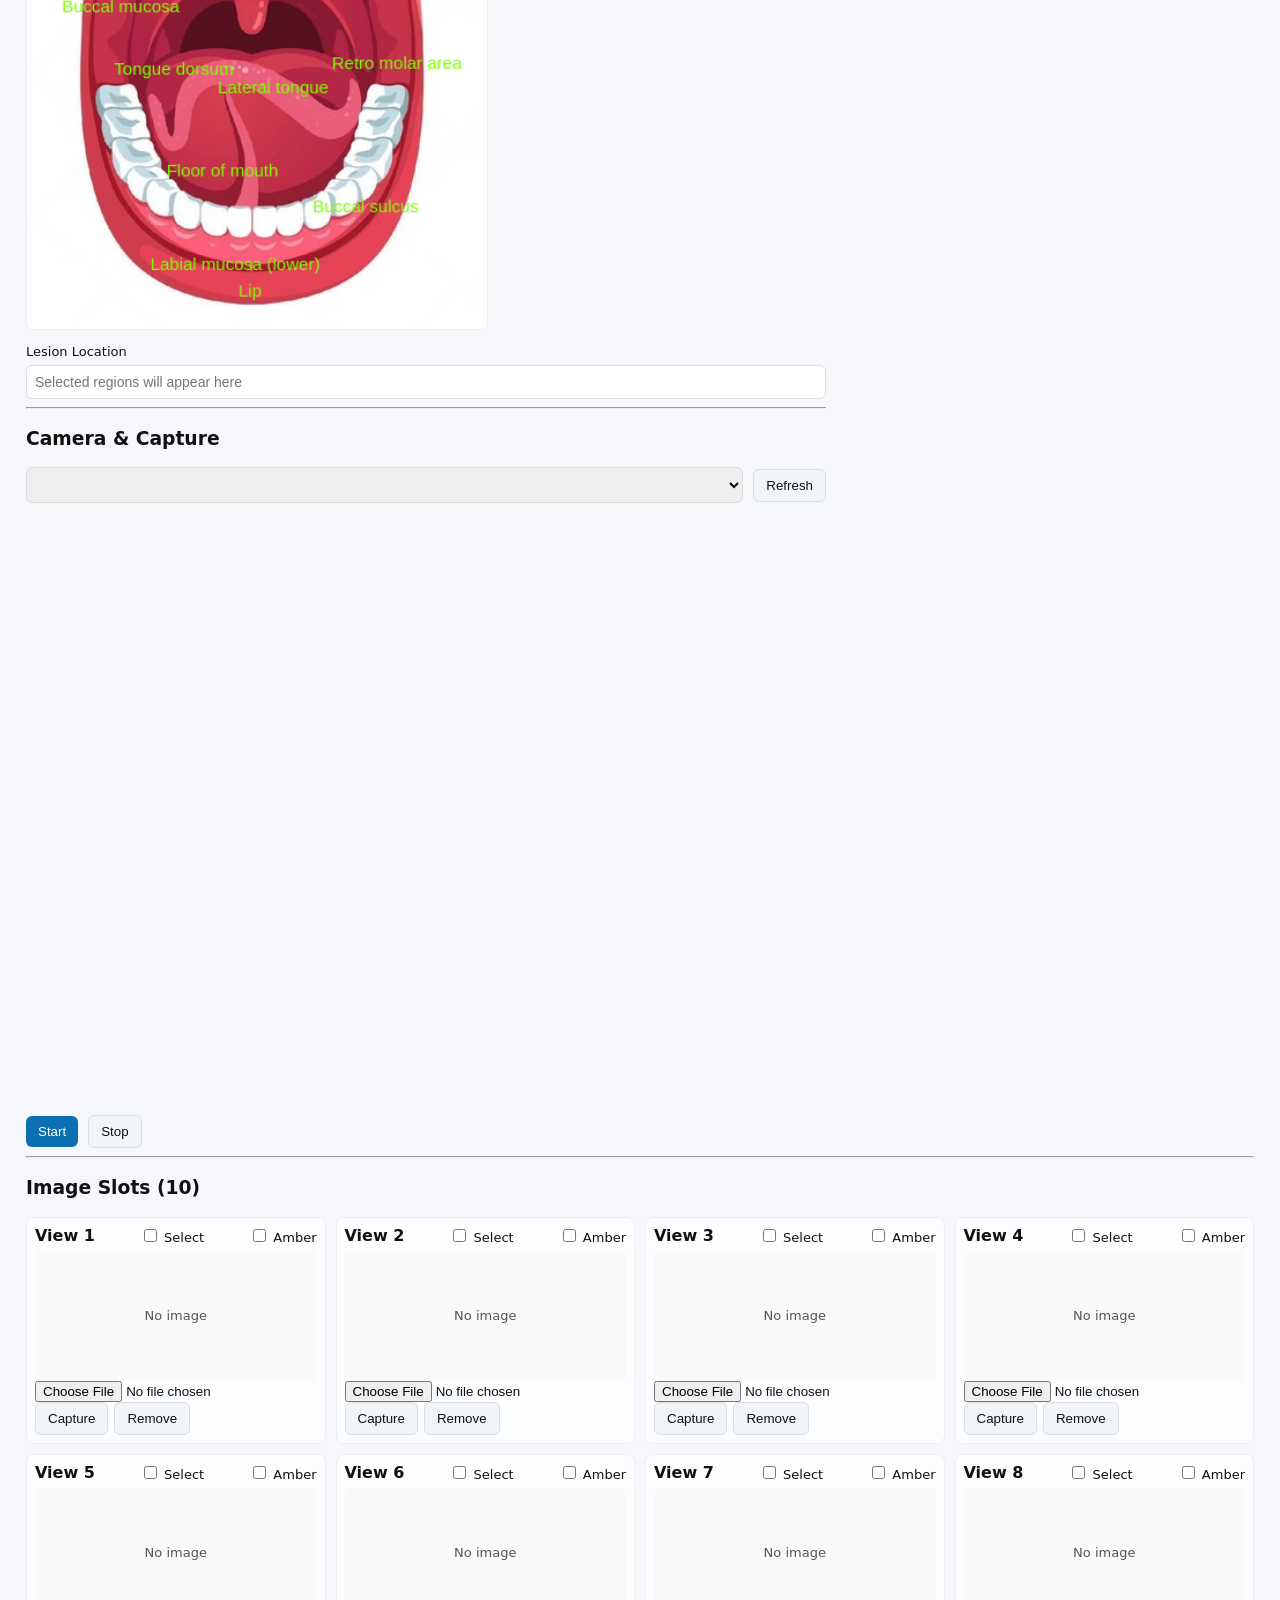
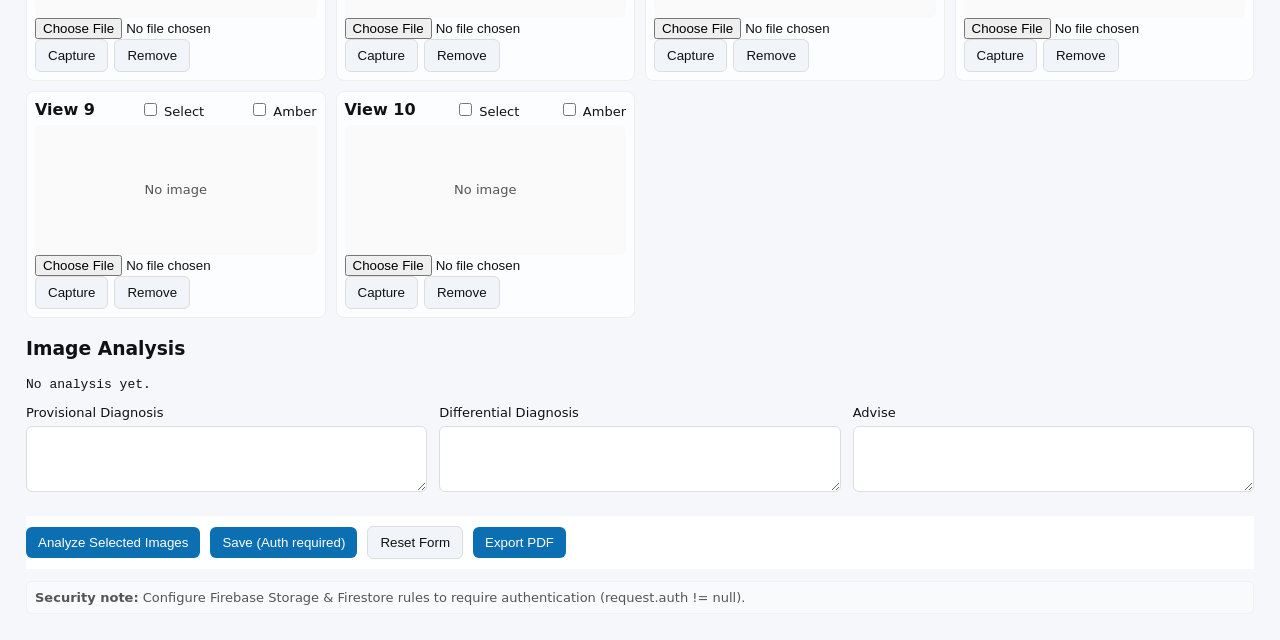
==== commit 91ae101f: "Add files via upload" ====
--- a/case.html
+++ b/case.html
@@ -179,7 +179,7 @@
 <img
   id="mapImage"
   class="mapping-img"
-  src="./oralcavitycolornew3.jpeg"
+  src="oralcavitycolornew3.jpeg"
   alt="oral mapping"
   style="display:block; max-width:100%;"
 /><canvas id="mapCanvas" class="mapping-canvas" style="position:absolute; left:0; top:0;"></canvas>
@@ -403,6 +403,7 @@
  
   <button id="saveBtn" class="btn btn-primary">Save (Auth required)</button>
   <button id="clearBtn" class="btn btn-ghost">Reset Form</button>
+  <button id="pdfBtn" class="btn btn-primary">Export PDF</button>
   <div class="status small" id="status"></div>
 </div>
 
@@ -426,7 +427,10 @@
 <!-- App modules -->
  <script src="https://cdn.jsdelivr.net/npm/@tensorflow/tfjs@4.16.0/dist/tf.min.js"></script>
 <script src="https://cdn.jsdelivr.net/npm/@tensorflow/tfjs-backend-wasm@4.16.0/dist/tf-backend-wasm.min.js"></script>
-
+<script src="https://cdnjs.cloudflare.com/ajax/libs/jspdf/2.5.1/jspdf.umd.min.js"></script>
+<script>
+  console.log("jsPDF test:", window.jspdf);
+</script>
 <script type="module" src="firebase.js"></script>
 <script type="module" src="script.js"></script>
 <script type="module" src="script_case.js"></script>
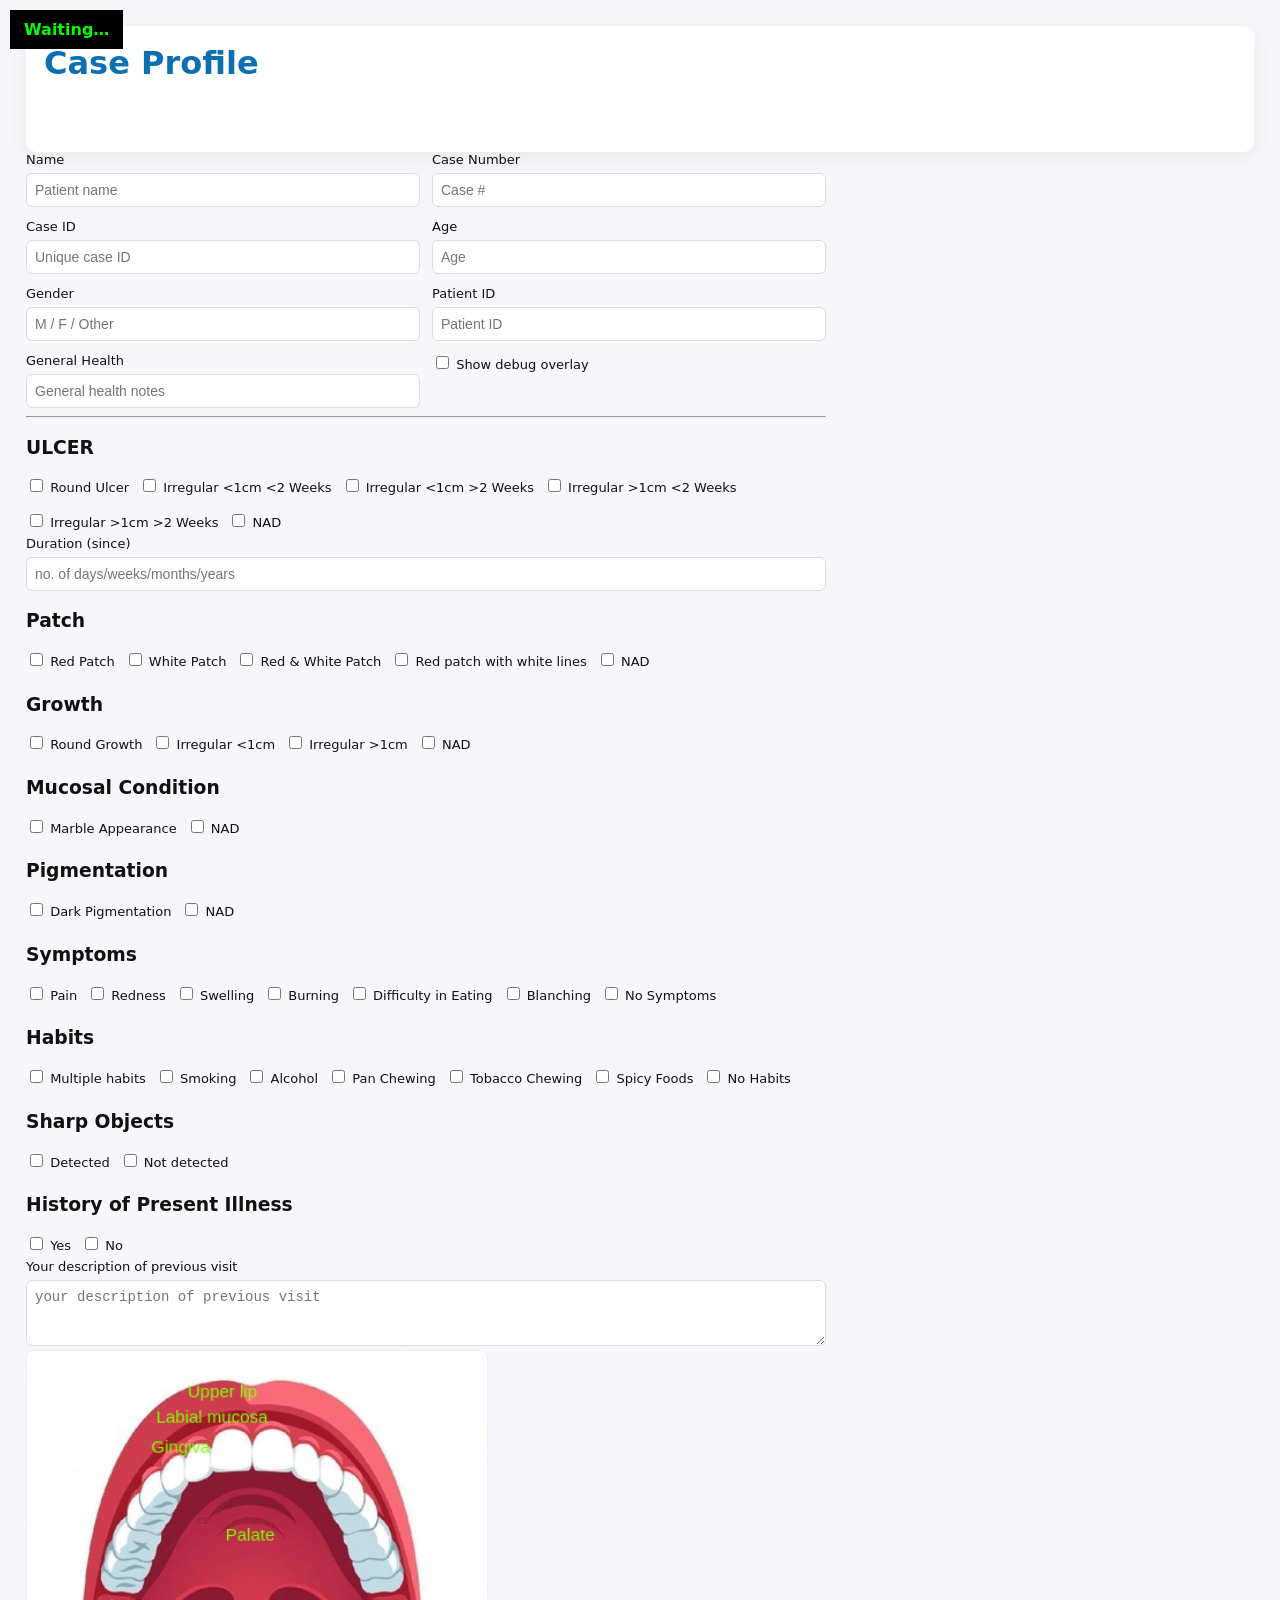
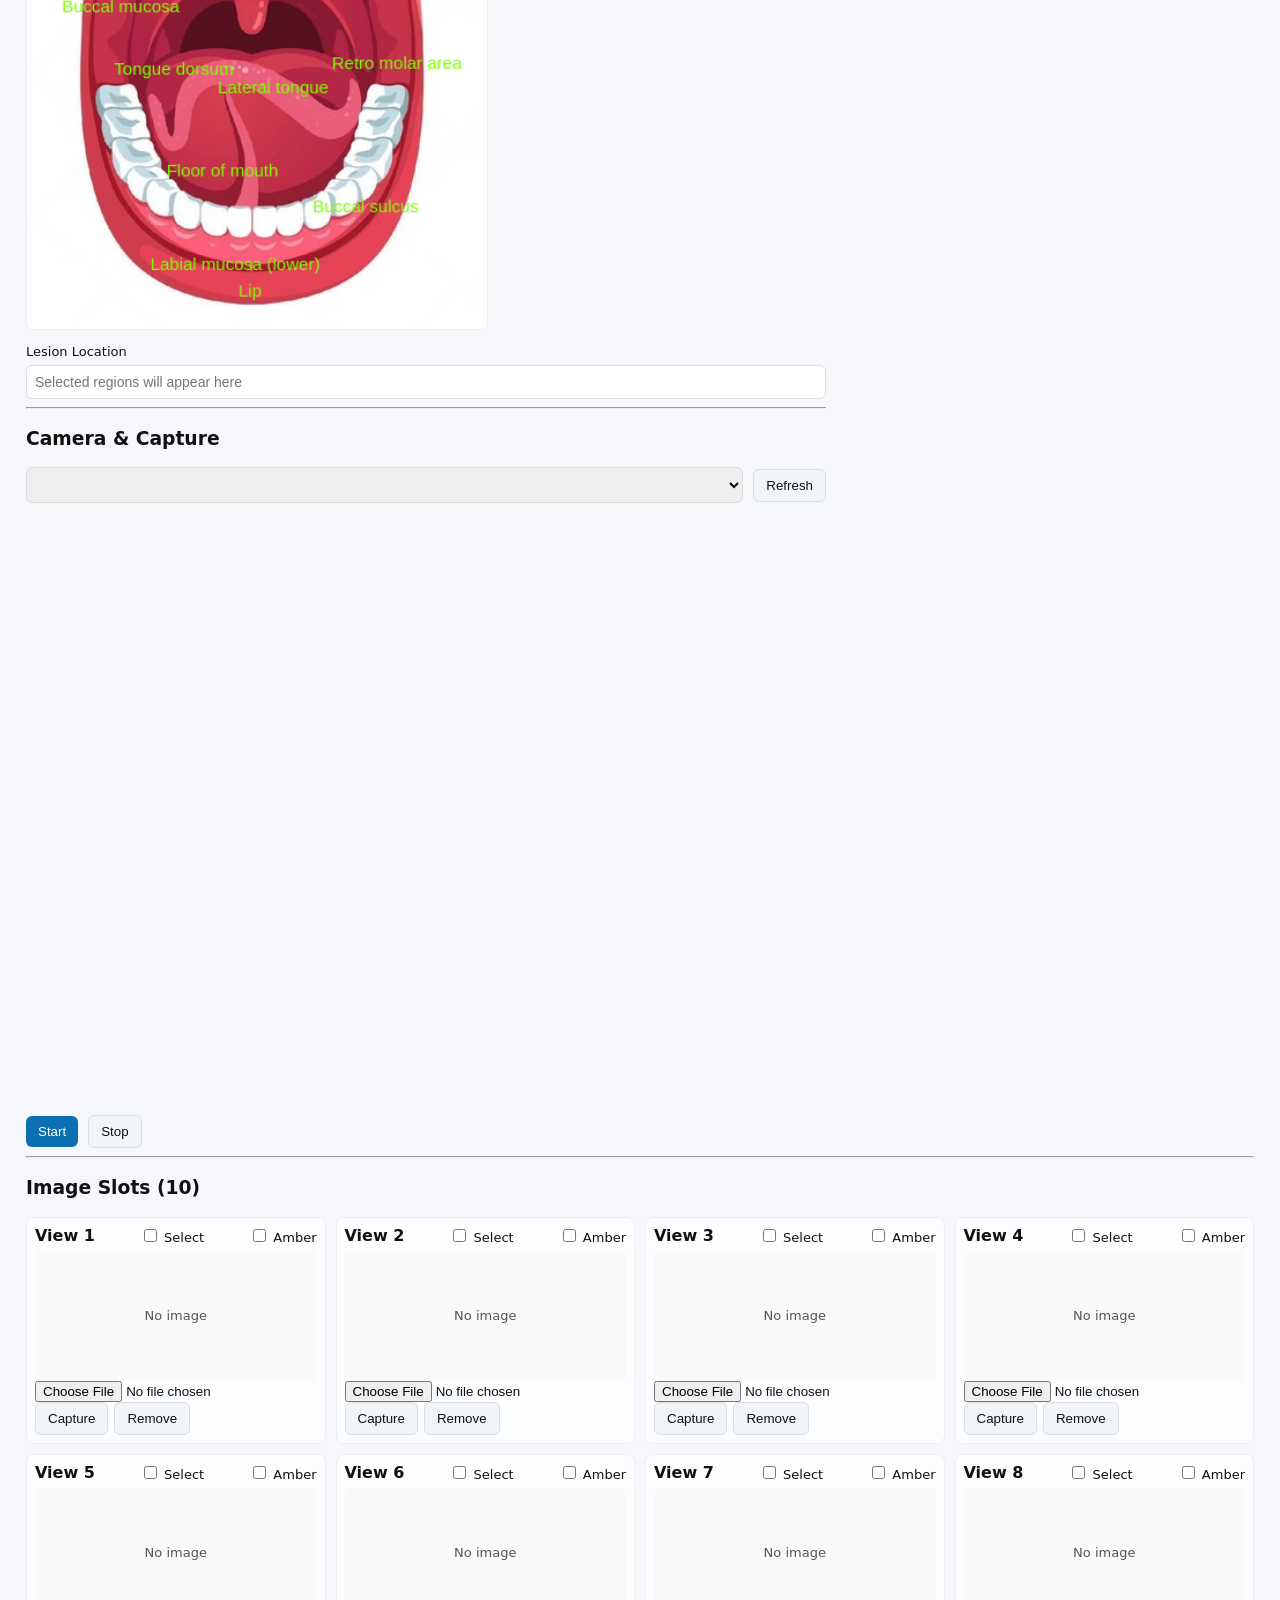
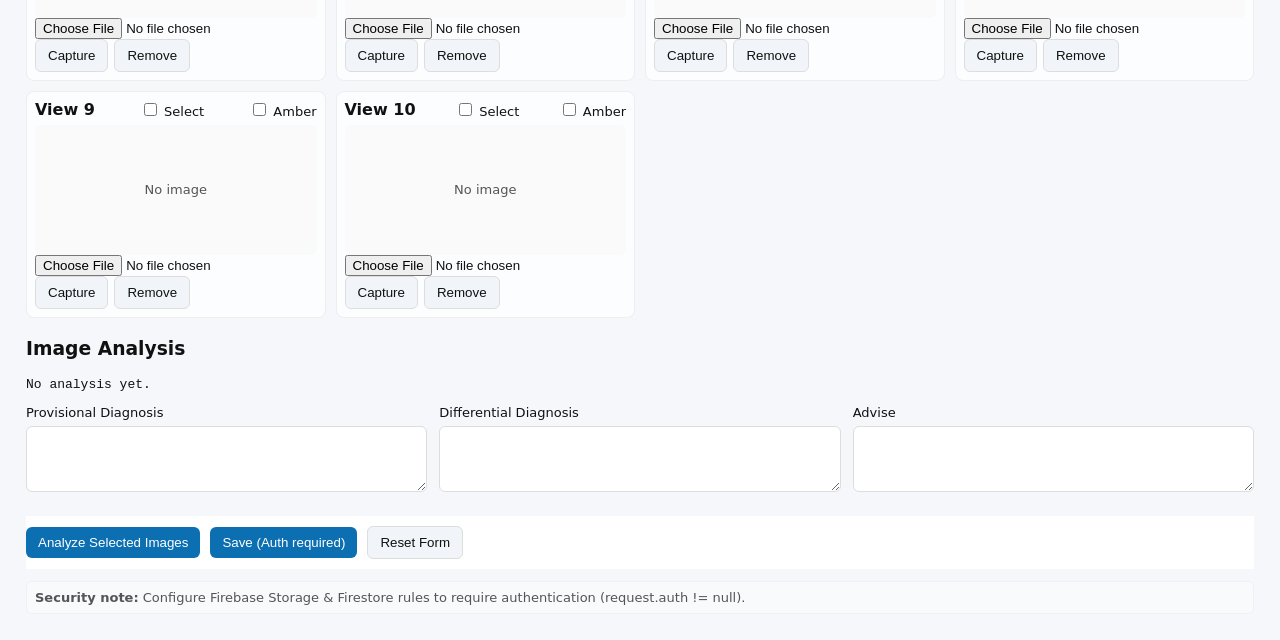
==== commit 35270942: "Add files via upload" ====
--- a/case.html
+++ b/case.html
@@ -403,7 +403,7 @@
  
   <button id="saveBtn" class="btn btn-primary">Save (Auth required)</button>
   <button id="clearBtn" class="btn btn-ghost">Reset Form</button>
-  <button id="pdfBtn" class="btn btn-primary">Export PDF</button>
+  <button id="pdfBtn" class="btn btn-primary" style="display:none;">Export PDF</button>
   <div class="status small" id="status"></div>
 </div>
 
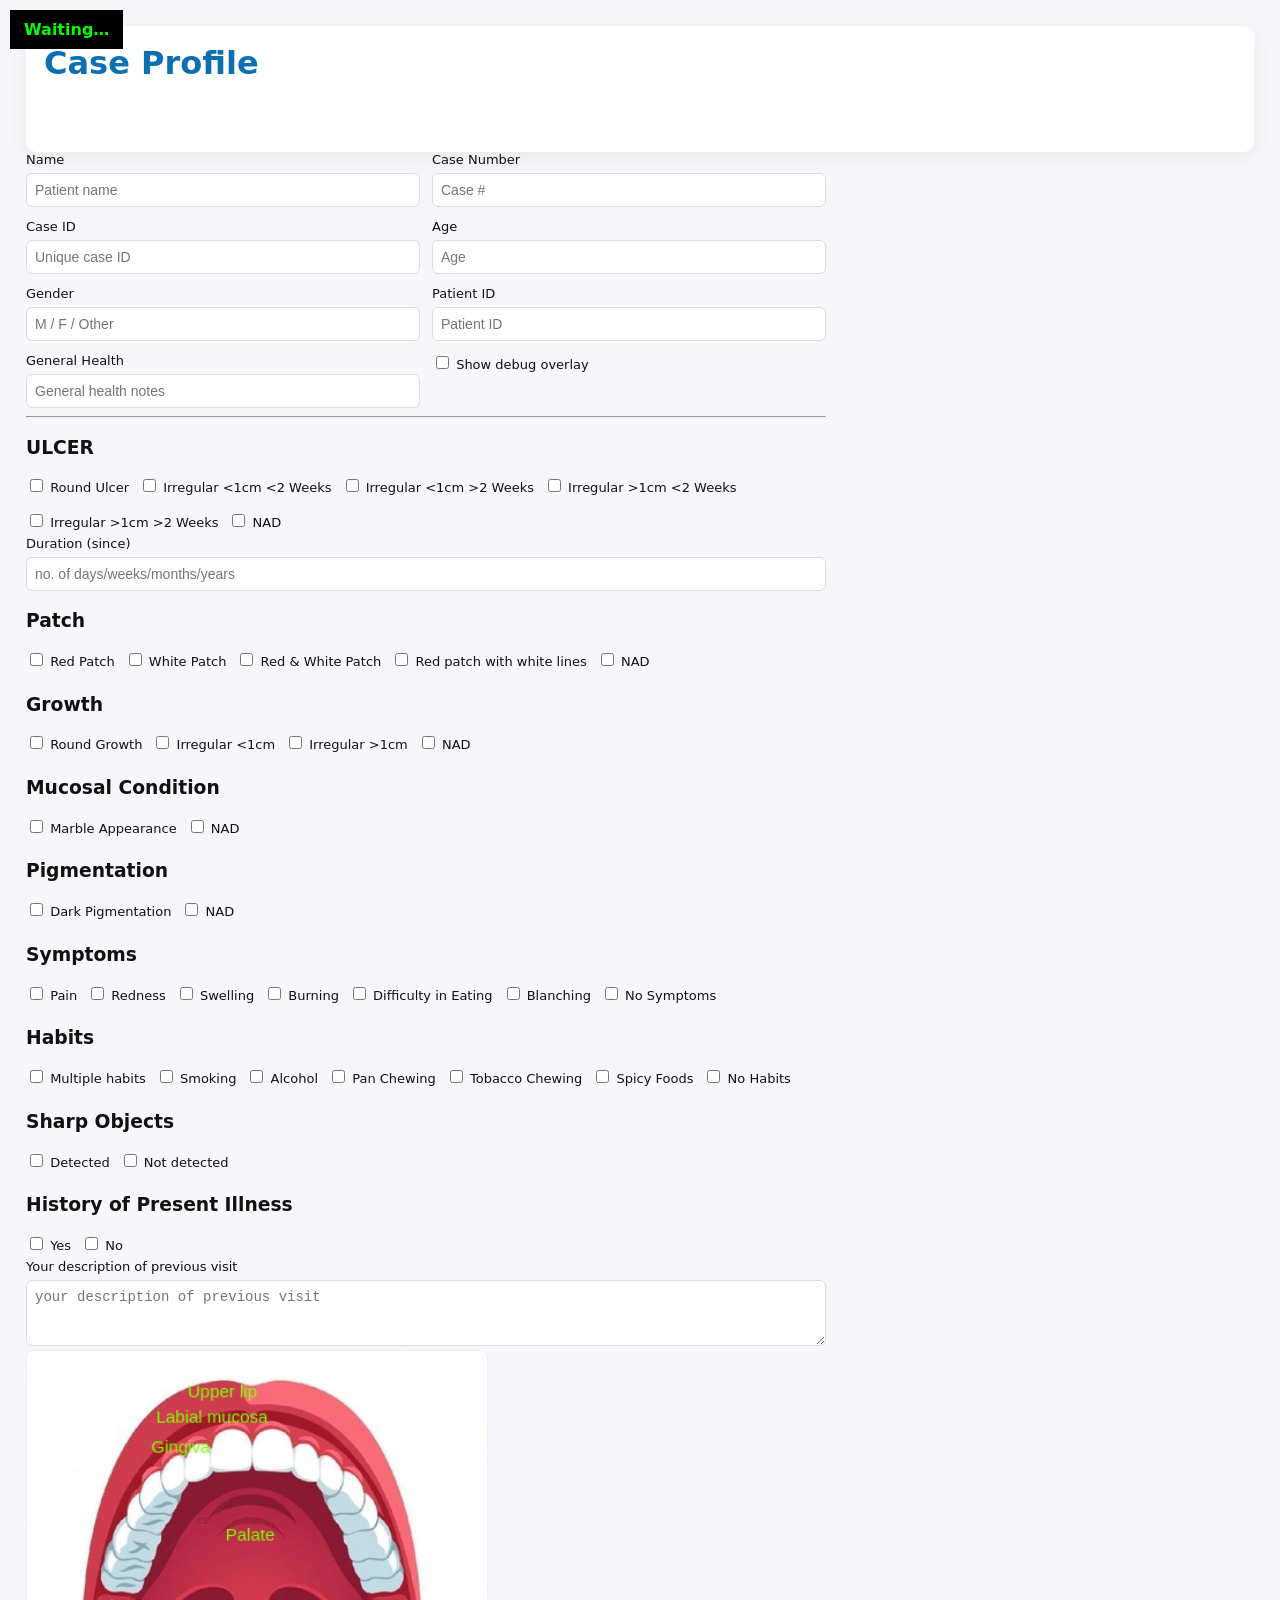
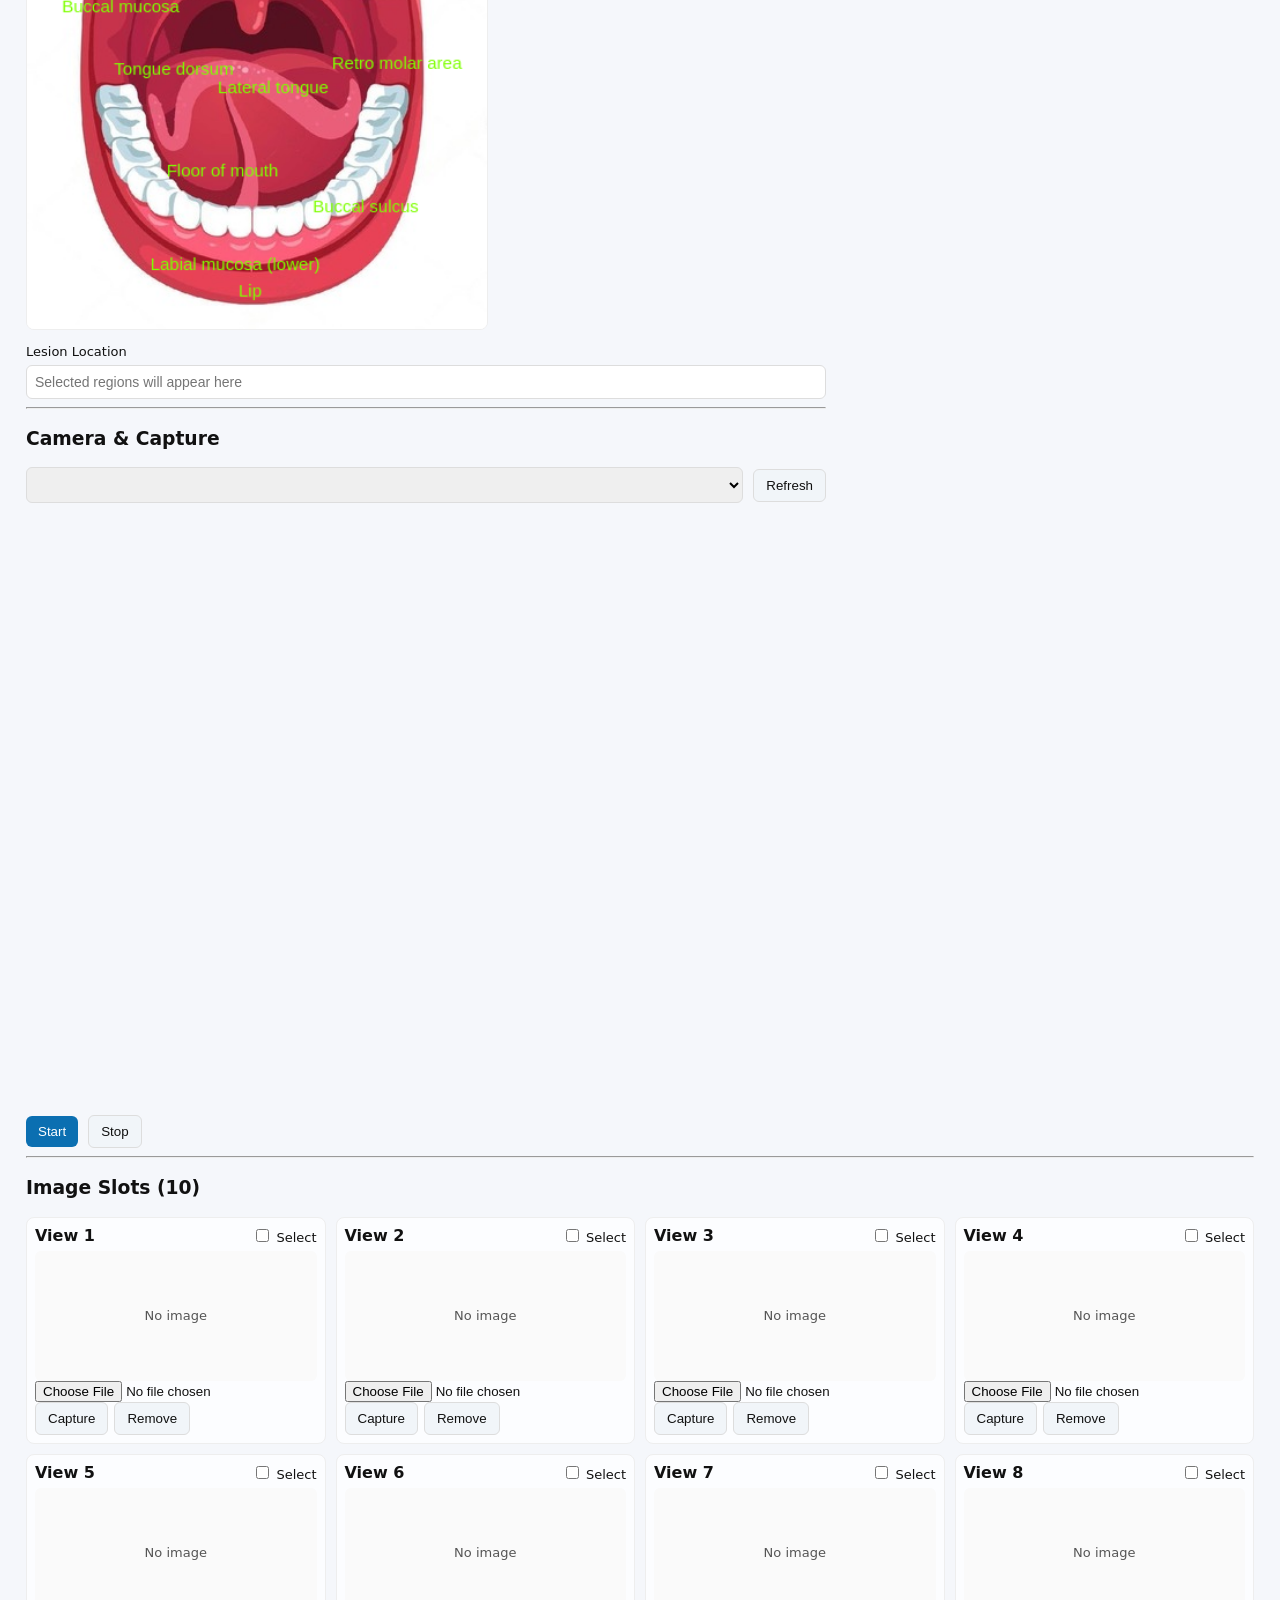
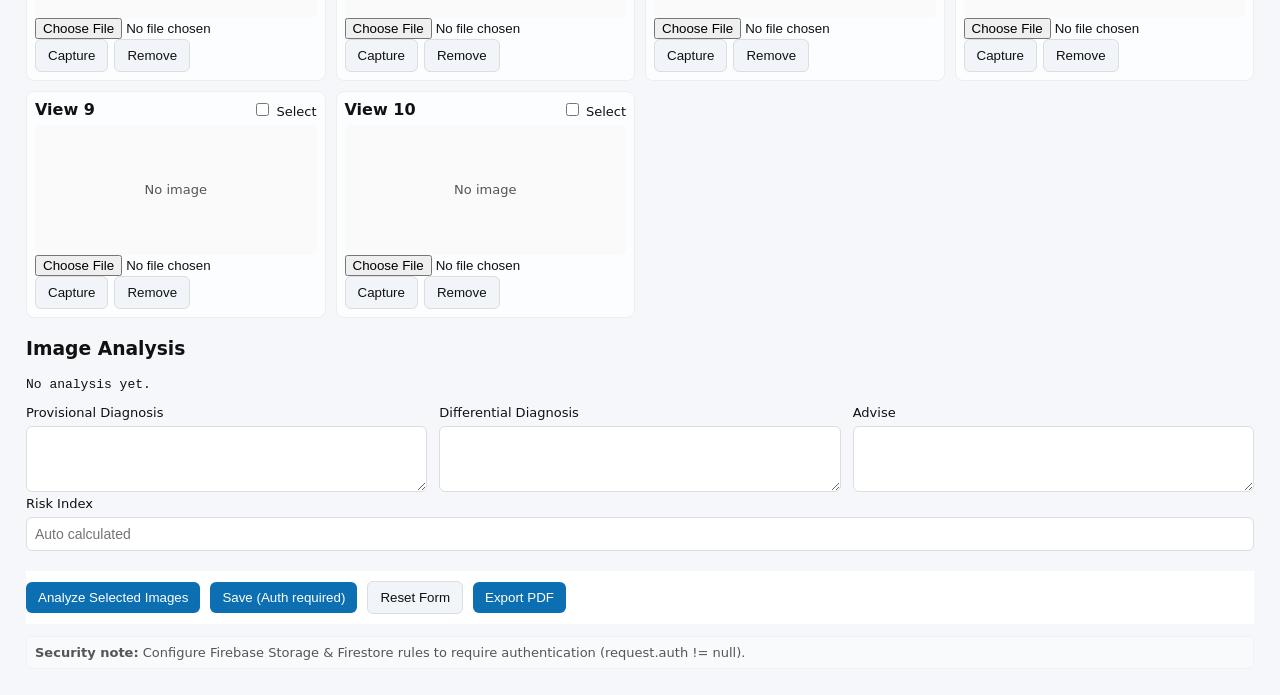
==== commit 6fd4c6eb: "Add files via upload" ====
--- a/case.html
+++ b/case.html
@@ -82,12 +82,12 @@
 
        <h3>ULCER</h3>
 <div class="checkbox-row" id="ulcerGroup">
-  <label><input type="checkbox" data-key="Round Ulcer"> Round Ulcer</label>
-  <label><input type="checkbox" data-key="Irregular <1cm, <2 Weeks"> Irregular &lt;1cm &lt;2 Weeks</label>
-  <label><input type="checkbox" data-key="Irregular <1cm, >2 Weeks"> Irregular &lt;1cm &gt;2 Weeks</label>
-  <label><input type="checkbox" data-key="Irregular >1cm, <2 Weeks"> Irregular &gt;1cm &lt;2 Weeks</label>
-  <label><input type="checkbox" data-key="Irregular >1cm, >2 Weeks"> Irregular &gt;1cm &gt;2 Weeks</label>
-  <label><input type="checkbox" data-key="No Abnormality Detected"> NAD</label>
+  <label><input type="checkbox" data-group="ulcer" data-key="Round Ulcer"> Round Ulcer</label>
+  <label><input type="checkbox" data-group="ulcer" data-key="Irregular &lt;1cm, &lt;2 Weeks"> Irregular &lt;1cm &lt;2 Weeks</label>
+  <label><input type="checkbox" data-group="ulcer" data-key="Irregular &lt;1cm, &gt;2 Weeks"> Irregular &lt;1cm &gt;2 Weeks</label>
+  <label><input type="checkbox" data-group="ulcer" data-key="Irregular &gt;1cm, &lt;2 Weeks"> Irregular &gt;1cm &lt;2 Weeks</label>
+  <label><input type="checkbox" data-group="ulcer" data-key="Irregular &gt;1cm, &gt;2 Weeks"> Irregular &gt;1cm &gt;2 Weeks</label>
+  <label><input type="checkbox" data-group="ulcer" data-key="No Abnormality Detected"> NAD</label>
 </div>
 
 
@@ -99,34 +99,34 @@
 
     <h3>Patch</h3>
 <div class="checkbox-row" id="patchGroup">
-  <label><input type="checkbox" data-key="Red Patch"> Red Patch</label>
-  <label><input type="checkbox" data-key="White Patch"> White Patch</label>
-  <label><input type="checkbox" data-key="Red & White Patch"> Red & White Patch</label>
-  <label><input type="checkbox" data-key="Red patch with whitelines"> Red patch with white lines</label>
-  <label><input type="checkbox" data-key="No Abnormality Detected"> NAD</label>
+  <label><input type="checkbox" data-group="patch" data-key="Red Patch"> Red Patch</label>
+  <label><input type="checkbox" data-group="patch" data-key="White Patch"> White Patch</label>
+  <label><input type="checkbox" data-group="patch" data-key="Red & White Patch"> Red & White Patch</label>
+  <label><input type="checkbox" data-group="patch" data-key="Red patch with whitelines"> Red patch with white lines</label>
+  <label><input type="checkbox" data-group="patch" data-key="No Abnormality Detected"> NAD</label>
 </div>
 
 
  <h3>Growth</h3>
 <div class="checkbox-row" id="growthGroup">
-  <label><input type="checkbox" data-key="Round Growth"> Round Growth</label>
-  <label><input type="checkbox" data-key="Irregular Growth <1cm"> Irregular &lt;1cm</label>
-  <label><input type="checkbox" data-key="Irregular Growth >1cm"> Irregular &gt;1cm</label>
-  <label><input type="checkbox" data-key="No Abnormality Detected"> NAD</label>
+  <label><input type="checkbox" data-group="growth" data-group="patch" data-key="Round Growth"> Round Growth</label>
+  <label><input type="checkbox" data-group="growth" data-key="Irregular Growth &lt;1cm"> Irregular &lt;1cm</label>
+  <label><input type="checkbox" data-group="growth" data-key="Irregular Growth &gt;1cm"> Irregular &gt;1cm</label>
+  <label><input type="checkbox" data-group="growth" data-key="No Abnormality Detected"> NAD</label>
 </div>
 
 <h3>Mucosal Condition</h3>
 <div class="checkbox-row" id="mucosaGroup">
-  <label><input type="checkbox" data-key="Marble Appearance"> Marble Appearance</label>
-  <label><input type="checkbox" data-key="No Abnormality Detected"> NAD</label>
+  <label><input type="checkbox" data-group="mucosa" data-key="Marble Appearance"> Marble Appearance</label>
+  <label><input type="checkbox" data-group="mucosa" data-key="No Abnormality Detected"> NAD</label>
 </div>
 
 
 
         <h3>Pigmentation</h3>
 <div class="checkbox-row" id="pigmentationGroup">
-  <label><input type="checkbox" data-key="Dark Pigmentation"> Dark Pigmentation</label>
-  <label><input type="checkbox" data-key="No Abnormality Detected"> NAD</label>
+  <label><input type="checkbox" data-group="pigmentation" data-key="Dark Pigmentation"> Dark Pigmentation</label>
+  <label><input type="checkbox" data-group="pigmentation" data-key="No Abnormality Detected"> NAD</label>
 </div>
 
 
@@ -134,39 +134,40 @@
 
         <h3>Symptoms</h3>
 <div class="checkbox-row" id="symptomGroup">
-  <label><input type="checkbox" data-key="Pain"> Pain</label>
-  <label><input type="checkbox" data-key="Redness"> Redness</label>
-  <label><input type="checkbox" data-key="Swelling"> Swelling</label>
-  <label><input type="checkbox" data-key="Burning"> Burning</label>
-  <label><input type="checkbox" data-key="Difficulty in Eating"> Difficulty in Eating</label>
-  <label><input type="checkbox" data-key="Blanching"> Blanching</label>
-  <label><input type="checkbox" data-key="No Symptoms"> No Symptoms</label>
+  <label><input type="checkbox" data-group="symptom" data-key="Pain"> Pain</label>
+  <label><input type="checkbox" data-group="symptom" data-key="Redness"> Redness</label>
+  <label><input type="checkbox" data-group="symptom" data-key="Swelling"> Swelling</label>
+  <label><input type="checkbox" data-group="symptom" data-key="Burning"> Burning</label>
+  <label><input type="checkbox" data-group="symptom" data-key="Difficulty in Eating"> Difficulty in Eating</label>
+  <label><input type="checkbox" data-group="symptom" data-key="Blanching"> Blanching</label>
+  <label><input type="checkbox" data-group="symptom" data-key="No Symptoms"> No Symptoms</label>
 </div>
 
 
         <h3>Habits</h3>
 <div class="checkbox-row" id="habitGroup">
-  <label><input type="checkbox" data-key="Multiple habits"> Multiple habits</label>
-  <label><input type="checkbox" data-key="Smoking"> Smoking</label>
-  <label><input type="checkbox" data-key="Alcohol"> Alcohol</label>
-  <label><input type="checkbox" data-key="Pan Chewing"> Pan Chewing</label>
-  <label><input type="checkbox" data-key="Tobacco Chewing"> Tobacco Chewing</label>
-  <label><input type="checkbox" data-key="Spicy Foods"> Spicy Foods</label>
-  <label><input type="checkbox" data-key="No Habits"> No Habits</label>
+  <label><input type="checkbox" data-group="habit" data-key="Multiple habits"> Multiple habits</label>
+  <label><input type="checkbox" data-group="habit" data-key="Smoking"> Smoking</label>
+  <label><input type="checkbox" data-group="habit" data-key="Alcohol"> Alcohol</label>
+  <label><input type="checkbox" data-group="habit" data-key="Pan Chewing"> Pan Chewing</label>
+  <label><input type="checkbox" data-group="habit" data-key="Tobacco Chewing"> Tobacco Chewing</label>
+  
+  <label><input type="checkbox" data-group="habit" data-key="Spicy Foods"> Spicy Foods</label>
+  <label><input type="checkbox" data-group="habit" data-key="No Habits"> No Habits</label>
 </div>
 
 
        <h3>Sharp Objects</h3>
 <div class="checkbox-row" id="teethGroup">
-  <label><input type="checkbox" data-key="Detected"> Detected</label>
-  <label><input type="checkbox" data-key="Not detected"> Not detected</label>
+  <label><input type="checkbox" data-group="teeth" data-key="Detected"> Detected</label>
+  <label><input type="checkbox" data-group="teeth" data-key="Not detected"> Not detected</label>
 </div>
 
        
       <h3>History of Present Illness</h3>
     <div class="checkbox-row" id="illnessGroup">
-      <label><input type="checkbox" data-key="histYes"> Yes</label>
-      <label><input type="checkbox" data-key="histNo"> No</label>
+      <label><input type="checkbox" data-group="illness" data-key="Yes"> Yes</label>
+      <label><input type="checkbox" data-group="illness" data-key="No"> No</label>
     </div>
     <label>Your description of previous visit</label>
     <textarea id="prevVisit" rows="3" placeholder="your description of previous visit"></textarea>
@@ -214,7 +215,7 @@
   <div style="display:flex;justify-content:space-between">
     <strong>View 1</strong>
     <label><input type="checkbox" id="slot-select-0"> Select</label>
-    <label><input type="checkbox" id="slot-amber-0"> Amber</label>
+    
   </div>
    <div class="preview">
     <img class="slot-image" src="" alt="Preview" style="max-width:100%;display:none;">
@@ -230,7 +231,7 @@
   <div style="display:flex;justify-content:space-between">
     <strong>View 2</strong>
     <label><input type="checkbox" id="slot-select-1"> Select</label>
-    <label><input type="checkbox" id="slot-amber-1"> Amber</label>
+    
   </div>
    <div class="preview">
     <img class="slot-image" src="" alt="Preview" style="max-width:100%;display:none;">
@@ -246,7 +247,7 @@
   <div style="display:flex;justify-content:space-between">
     <strong>View 3</strong>
     <label><input type="checkbox" id="slot-select-2"> Select</label>
-    <label><input type="checkbox" id="slot-amber-2"> Amber</label>
+    
   </div>
   <div class="preview">
     <img class="slot-image" src="" alt="Preview" style="max-width:100%;display:none;">
@@ -262,7 +263,7 @@
   <div style="display:flex;justify-content:space-between">
     <strong>View 4</strong>
     <label><input type="checkbox" id="slot-select-3"> Select</label>
-    <label><input type="checkbox" id="slot-amber-3"> Amber</label>
+    
   </div>
    <div class="preview">
     <img class="slot-image" src="" alt="Preview" style="max-width:100%;display:none;">
@@ -278,7 +279,7 @@
   <div style="display:flex;justify-content:space-between">
     <strong>View 5</strong>
     <label><input type="checkbox" id="slot-select-4"> Select</label>
-    <label><input type="checkbox" id="slot-amber-4"> Amber</label>
+    
   </div>
    <div class="preview">
     <img class="slot-image" src="" alt="Preview" style="max-width:100%;display:none;">
@@ -294,7 +295,7 @@
   <div style="display:flex;justify-content:space-between">
     <strong>View 6</strong>
     <label><input type="checkbox" id="slot-select-5"> Select</label>
-    <label><input type="checkbox" id="slot-amber-5"> Amber</label>
+    
   </div>
   <div class="preview">
     <img class="slot-image" src="" alt="Preview" style="max-width:100%;display:none;">
@@ -310,7 +311,7 @@
   <div style="display:flex;justify-content:space-between">
     <strong>View 7</strong>
     <label><input type="checkbox" id="slot-select-6"> Select</label>
-    <label><input type="checkbox" id="slot-amber-6"> Amber</label>
+    
   </div>
    <div class="preview">
     <img class="slot-image" src="" alt="Preview" style="max-width:100%;display:none;">
@@ -326,7 +327,7 @@
   <div style="display:flex;justify-content:space-between">
     <strong>View 8</strong>
     <label><input type="checkbox" id="slot-select-7"> Select</label>
-    <label><input type="checkbox" id="slot-amber-7"> Amber</label>
+   
   </div>
   <div class="preview">
     <img class="slot-image" src="" alt="Preview" style="max-width:100%;display:none;">
@@ -342,7 +343,7 @@
   <div style="display:flex;justify-content:space-between">
     <strong>View 9</strong>
     <label><input type="checkbox" id="slot-select-8"> Select</label>
-    <label><input type="checkbox" id="slot-amber-8"> Amber</label>
+    
   </div>
   <div class="preview">
     <img class="slot-image" src="" alt="Preview" style="max-width:100%;display:none;">
@@ -358,7 +359,7 @@
   <div style="display:flex;justify-content:space-between">
     <strong>View 10</strong>
     <label><input type="checkbox" id="slot-select-9"> Select</label>
-    <label><input type="checkbox" id="slot-amber-9"> Amber</label>
+   
   </div>
  <div class="preview">
     <img class="slot-image" src="" alt="Preview" style="max-width:100%;display:none;">
@@ -396,6 +397,16 @@
         <textarea id="advise" rows="3"></textarea>
       </div>
     </div>
+    <div class="form-row">
+  <label for="riskIndex">Risk Index</label>
+  <input
+    type="text"
+    id="riskIndex"
+    placeholder="Auto calculated"
+    readonly
+  />
+</div>
+
 
    <div class="row actions">
   <button id="analyzeBtn" class="btn btn-primary">Analyze Selected Images</button>
@@ -403,7 +414,7 @@
  
   <button id="saveBtn" class="btn btn-primary">Save (Auth required)</button>
   <button id="clearBtn" class="btn btn-ghost">Reset Form</button>
-  <button id="pdfBtn" class="btn btn-primary" style="display:none;">Export PDF</button>
+  <button id="pdfBtn" class="btn btn-primary">Export PDF</button>
   <div class="status small" id="status"></div>
 </div>
 
@@ -425,15 +436,17 @@
 
 
 <!-- App modules -->
- <script src="https://cdn.jsdelivr.net/npm/@tensorflow/tfjs@4.16.0/dist/tf.min.js"></script>
+<script src="https://cdn.jsdelivr.net/npm/@tensorflow/tfjs@4.16.0/dist/tf.min.js"></script>
 <script src="https://cdn.jsdelivr.net/npm/@tensorflow/tfjs-backend-wasm@4.16.0/dist/tf-backend-wasm.min.js"></script>
 <script src="https://cdnjs.cloudflare.com/ajax/libs/jspdf/2.5.1/jspdf.umd.min.js"></script>
-<script>
-  console.log("jsPDF test:", window.jspdf);
-</script>
-<script type="module" src="firebase.js"></script>
-<script type="module" src="script.js"></script>
-<script type="module" src="script_case.js"></script>
+
+<!-- ALL app scripts must be modules -->
+<script type="module" src="./firebase.js"></script>
+<script type="module" src="./state.js"></script>
+<script type="module" src="./riskIndexStore.js"></script>
+<script type="module" src="./script.js"></script>
+<script type="module" src="./script_case.js"></script>
+
 
 
 
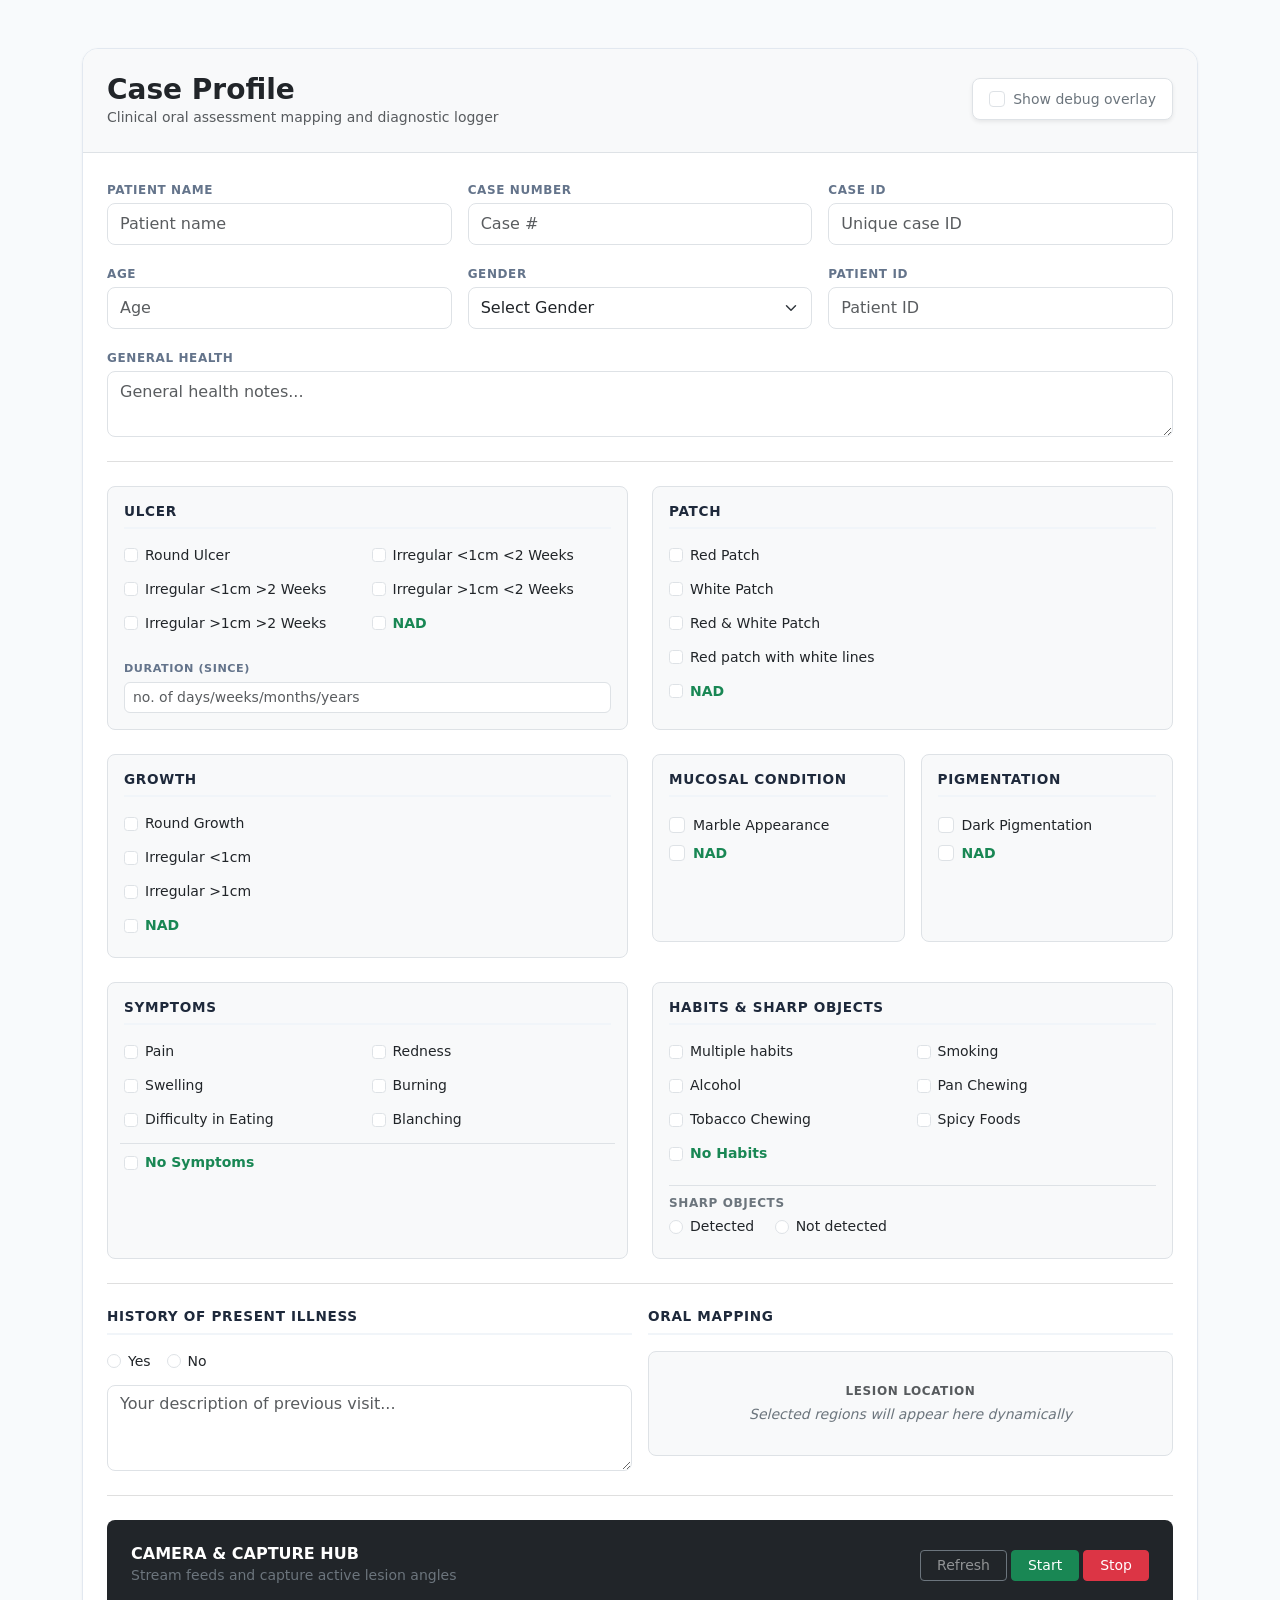
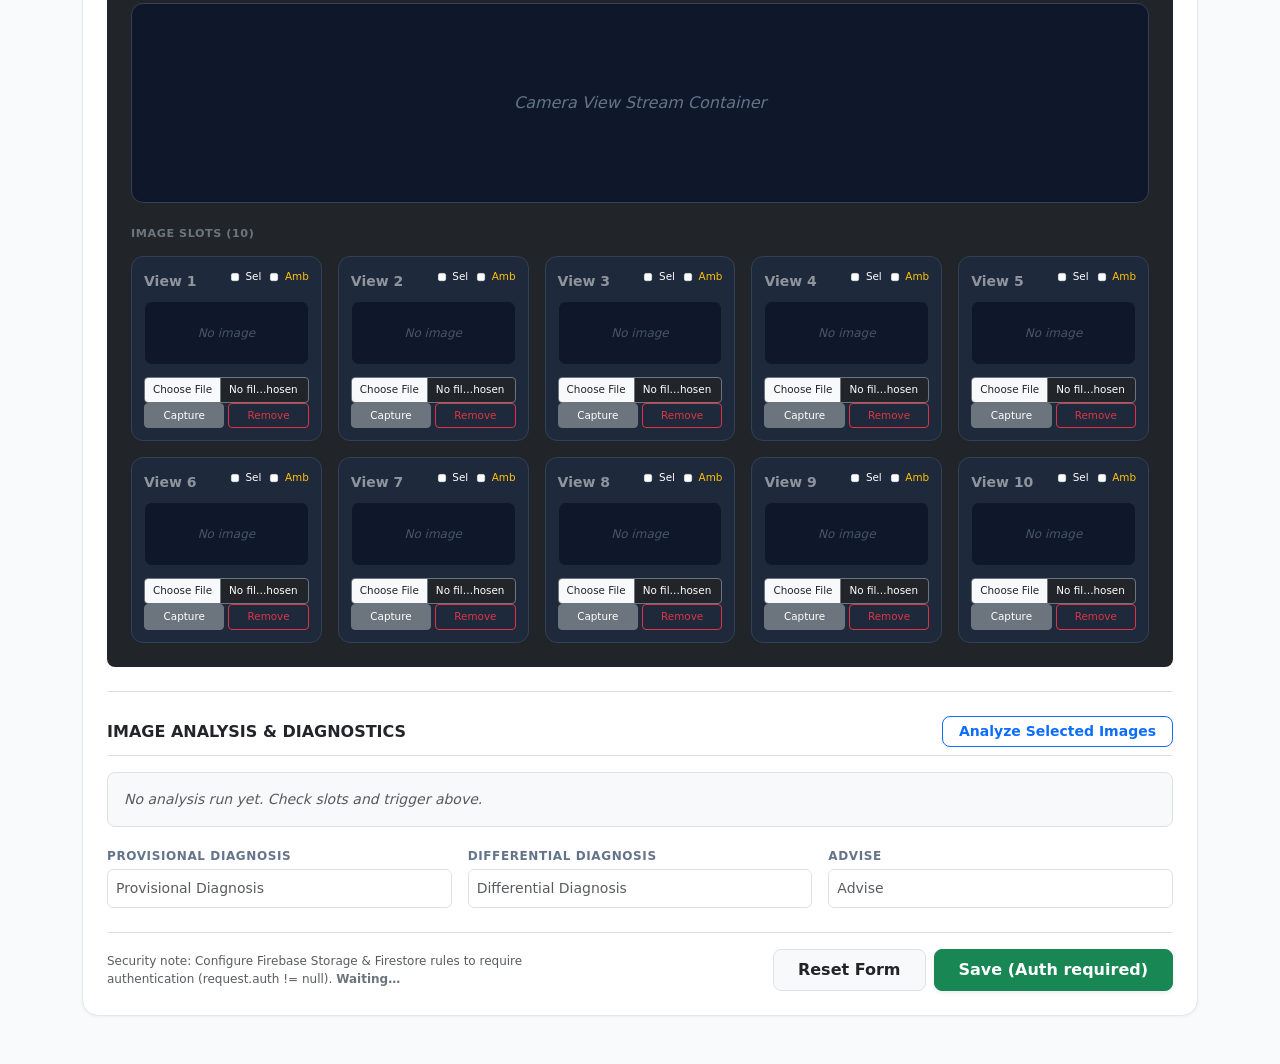
==== commit 84798292: "Update print statement from 'Hello' to 'Goodbye'" ====
--- a/case.html
+++ b/case.html
@@ -1,459 +1,347 @@
-<!doctype html>
+<!DOCTYPE html>
 <html lang="en">
 <head>
-  <meta charset="utf-8" />
-  <meta name="viewport" content="width=device-width,initial-scale=1" />
-  <title>Case Profile</title>
-  <link rel="stylesheet" href="style.css">
+    <meta charset="UTF-8">
+    <meta name="viewport" content="width=device-width, initial-scale=1.0">
+    <title>Case Profile Dashboard</title>
+    <!-- Bootstrap 5 CSS via CDN -->
+    <link href="https://cdn.jsdelivr.net/npm/bootstrap@5.3.2/dist/css/bootstrap.min.css" rel="stylesheet">
+    <style>
+        body {
+            background-color: #f8fafc;
+            color: #334155;
+            font-family: system-ui, -apple-system, sans-serif;
+        }
+        .card {
+            border: 1px solid #e2e8f0;
+            border-radius: 1rem;
+            box-shadow: 0 1px 3px 0 rgba(0, 0, 0, 0.05);
+        }
+        .form-label-header {
+            font-size: 0.75rem;
+            font-weight: 700;
+            text-transform: uppercase;
+            letter-spacing: 0.05em;
+            color: #64748b;
+        }
+        .section-title {
+            font-size: 0.85rem;
+            font-weight: 700;
+            text-transform: uppercase;
+            letter-spacing: 0.05em;
+            color: #1e293b;
+            border-bottom: 2px solid #f1f5f9;
+            padding-bottom: 0.5rem;
+            margin-bottom: 1rem;
+        }
+        .camera-view-container {
+            height: 200px;
+            background-color: #0f172a;
+            color: #64748b;
+            display: flex;
+            align-items: center;
+            justify-content: center;
+            font-style: italic;
+            border-radius: 0.75rem;
+            border: 1px solid #334155;
+        }
+        .slot-card {
+            background-color: #1e293b;
+            border: 1px solid #334155;
+            border-radius: 0.75rem;
+            padding: 12px;
+            color: #f1f5f9;
+        }
+        .slot-img-placeholder {
+            height: 64px;
+            background-color: #0f172a;
+            border-radius: 0.5rem;
+            display: flex;
+            align-items: center;
+            justify-content: center;
+            font-size: 0.75rem;
+            color: #475569;
+            font-style: italic;
+            border: 1px solid #1e293b;
+        }
+    </style>
 </head>
-
-  <div class="container">
-    <h1>Case Profile</h1>
-    <div class="row actions">
-     
+<body class="py-4 py-md-5">
+
+    <div class="container" style="max-width: 1140px;">
+        <div class="card bg-white overflow-hidden">
+            
+            <!-- Header Banner Section -->
+            <div class="p-4 bg-light border-bottom d-flex flex-sm-row flex-column justify-content-between align-items-sm-center align-items-start gap-3">
+                <div>
+                    <h1 class="h3 fw-bold text-dark mb-0">Case Profile</h1>
+                    <p class="text-muted mb-0 small">Clinical oral assessment mapping and diagnostic logger</p>
+                </div>
+                <div class="form-check bg-white p-2 px-3 rounded-3 border shadow-sm">
+                    <input class="form-check-input ms-0 me-2" type="checkbox" id="showDebugOverlay">
+                    <label class="form-check-label text-secondary small fw-medium" for="showDebugOverlay" style="cursor: pointer;">Show debug overlay</label>
+                </div>
+            </div>
+
+            <form class="p-4">
+                
+                <!-- SECTION 1: Patient Demographics -->
+                <div class="row g-3 mb-4">
+                    <div class="col-md-4">
+                        <label class="form-label form-label-header mb-1">Patient Name</label>
+                        <input type="text" class="form-control rounded-3 py-2" placeholder="Patient name">
+                    </div>
+                    <div class="col-md-4">
+                        <label class="form-label form-label-header mb-1">Case Number</label>
+                        <input type="text" class="form-control rounded-3 py-2" placeholder="Case #">
+                    </div>
+                    <div class="col-md-4">
+                        <label class="form-label form-label-header mb-1">Case ID</label>
+                        <input type="text" class="form-control rounded-3 py-2" placeholder="Unique case ID">
+                    </div>
+                    <div class="col-md-4">
+                        <label class="form-label form-label-header mb-1">Age</label>
+                        <input type="text" class="form-control rounded-3 py-2" placeholder="Age">
+                    </div>
+                    <div class="col-md-4">
+                        <label class="form-label form-label-header mb-1">Gender</label>
+                        <select class="form-select rounded-3 py-2">
+                            <option selected>Select Gender</option>
+                            <option value="M">Male (M)</option>
+                            <option value="F">Female (F)</option>
+                            <option value="Other">Other</option>
+                        </select>
+                    </div>
+                    <div class="col-md-4">
+                        <label class="form-label form-label-header mb-1">Patient ID</label>
+                        <input type="text" class="form-control rounded-3 py-2" placeholder="Patient ID">
+                    </div>
+                    <div class="col-12">
+                        <label class="form-label form-label-header mb-1">General Health</label>
+                        <textarea rows="2" class="form-control rounded-3 py-2" placeholder="General health notes..."></textarea>
+                    </div>
+                </div>
+
+                <hr class="text-black-50 my-4">
+
+                <!-- SECTION 2: Clinical Observations Matrices -->
+                <div class="row g-4 mb-4">
+                    
+                    <!-- Ulcer Category -->
+                    <div class="col-md-6">
+                        <div class="p-3 rounded-3 bg-light border h-100">
+                            <h3 class="section-title">Ulcer</h3>
+                            <div class="row g-2 small mb-3">
+                                <div class="col-sm-6"><div class="form-check"><input class="form-check-input" type="checkbox" id="u1"><label class="form-check-label" for="u1">Round Ulcer</label></div></div>
+                                <div class="col-sm-6"><div class="form-check"><input class="form-check-input" type="checkbox" id="u2"><label class="form-check-label" for="u2">Irregular &lt;1cm &lt;2 Weeks</label></div></div>
+                                <div class="col-sm-6"><div class="form-check"><input class="form-check-input" type="checkbox" id="u3"><label class="form-check-label" for="u3">Irregular &lt;1cm &gt;2 Weeks</label></div></div>
+                                <div class="col-sm-6"><div class="form-check"><input class="form-check-input" type="checkbox" id="u4"><label class="form-check-label" for="u4">Irregular &gt;1cm &lt;2 Weeks</label></div></div>
+                                <div class="col-sm-6"><div class="form-check"><input class="form-check-input" type="checkbox" id="u5"><label class="form-check-label" for="u5">Irregular &gt;1cm &gt;2 Weeks</label></div></div>
+                                <div class="col-sm-6"><div class="form-check"><input class="form-check-input" type="checkbox" id="unad"><label class="form-check-label text-success fw-bold" for="unad">NAD</label></div></div>
+                            </div>
+                            <div>
+                                <label class="form-label form-label-header mb-1" style="font-size: 0.7rem;">Duration (since)</label>
+                                <input type="text" placeholder="no. of days/weeks/months/years" class="form-control form-control-sm rounded-2">
+                            </div>
+                        </div>
+                    </div>
+
+                    <!-- Patch Category -->
+                    <div class="col-md-6">
+                        <div class="p-3 rounded-3 bg-light border h-100">
+                            <h3 class="section-title">Patch</h3>
+                            <div class="d-flex flex-column gap-2 small">
+                                <div class="form-check"><input class="form-check-input" type="checkbox" id="p1"><label class="form-check-label" for="p1">Red Patch</label></div>
+                                <div class="form-check"><input class="form-check-input" type="checkbox" id="p2"><label class="form-check-label" for="p2">White Patch</label></div>
+                                <div class="form-check"><input class="form-check-input" type="checkbox" id="p3"><label class="form-check-label" for="p3">Red & White Patch</label></div>
+                                <div class="form-check"><input class="form-check-input" type="checkbox" id="p4"><label class="form-check-label" for="p4">Red patch with white lines</label></div>
+                                <div class="form-check"><input class="form-check-input" type="checkbox" id="pnad"><label class="form-check-label text-success fw-bold" for="pnad">NAD</label></div>
+                            </div>
+                        </div>
+                    </div>
+
+                    <!-- Growth Category -->
+                    <div class="col-md-6">
+                        <div class="p-3 rounded-3 bg-light border h-100">
+                            <h3 class="section-title">Growth</h3>
+                            <div class="d-flex flex-column gap-2 small">
+                                <div class="form-check"><input class="form-check-input" type="checkbox" id="g1"><label class="form-check-label" for="g1">Round Growth</label></div>
+                                <div class="form-check"><input class="form-check-input" type="checkbox" id="g2"><label class="form-check-label" for="g2">Irregular &lt;1cm</label></div>
+                                <div class="form-check"><input class="form-check-input" type="checkbox" id="g3"><label class="form-check-label" for="g3">Irregular &gt;1cm</label></div>
+                                <div class="form-check"><input class="form-check-input" type="checkbox" id="gnad"><label class="form-check-label text-success fw-bold" for="gnad">NAD</label></div>
+                            </div>
+                        </div>
+                    </div>
+
+                    <!-- Mucosal Condition & Pigmentation Box Complex -->
+                    <div class="col-md-6">
+                        <div class="row g-3 h-100">
+                            <div class="col-sm-6">
+                                <div class="p-3 rounded-3 bg-light border h-100">
+                                    <h3 class="section-title">Mucosal Condition</h3>
+                                    <div class="form-check mb-1"><input class="form-check-input" type="checkbox" id="m1"><label class="form-check-label small" for="m1">Marble Appearance</label></div>
+                                    <div class="form-check"><input class="form-check-input" type="checkbox" id="mnad"><label class="form-check-label text-success small fw-bold" for="mnad">NAD</label></div>
+                                </div>
+                            </div>
+                            <div class="col-sm-6">
+                                <div class="p-3 rounded-3 bg-light border h-100">
+                                    <h3 class="section-title">Pigmentation</h3>
+                                    <div class="form-check mb-1"><input class="form-check-input" type="checkbox" id="pig1"><label class="form-check-label small" for="pig1">Dark Pigmentation</label></div>
+                                    <div class="form-check"><input class="form-check-input" type="checkbox" id="pignad"><label class="form-check-label text-success small fw-bold" for="pignad">NAD</label></div>
+                                </div>
+                            </div>
+                        </div>
+                    </div>
+
+                    <!-- Symptoms -->
+                    <div class="col-md-6">
+                        <div class="p-3 rounded-3 bg-light border h-100">
+                            <h3 class="section-title">Symptoms</h3>
+                            <div class="row g-2 small">
+                                <div class="col-6"><div class="form-check"><input class="form-check-input" type="checkbox" id="s1"><label class="form-check-label" for="s1">Pain</label></div></div>
+                                <div class="col-6"><div class="form-check"><input class="form-check-input" type="checkbox" id="s2"><label class="form-check-label" for="s2">Redness</label></div></div>
+                                <div class="col-6"><div class="form-check"><input class="form-check-input" type="checkbox" id="s3"><label class="form-check-label" for="s3">Swelling</label></div></div>
+                                <div class="col-6"><div class="form-check"><input class="form-check-input" type="checkbox" id="s4"><label class="form-check-label" for="s4">Burning</label></div></div>
+                                <div class="col-6"><div class="form-check"><input class="form-check-input" type="checkbox" id="s5"><label class="form-check-label" for="s5">Difficulty in Eating</label></div></div>
+                                <div class="col-6"><div class="form-check"><input class="form-check-input" type="checkbox" id="s6"><label class="form-check-label" for="s6">Blanching</label></div></div>
+                                <div class="col-12 border-top pt-2 mt-2"><div class="form-check"><input class="form-check-input" type="checkbox" id="snad"><label class="form-check-label text-success fw-bold" for="snad">No Symptoms</label></div></div>
+                            </div>
+                        </div>
+                    </div>
+
+                    <!-- Habits & Sharp Objects Box -->
+                    <div class="col-md-6">
+                        <div class="p-3 rounded-3 bg-light border h-100">
+                            <h3 class="section-title">Habits & Sharp Objects</h3>
+                            <div class="row g-2 small mb-3">
+                                <div class="col-6"><div class="form-check"><input class="form-check-input" type="checkbox" id="h1"><label class="form-check-label" for="h1">Multiple habits</label></div></div>
+                                <div class="col-6"><div class="form-check"><input class="form-check-input" type="checkbox" id="h2"><label class="form-check-label" for="h2">Smoking</label></div></div>
+                                <div class="col-6"><div class="form-check"><input class="form-check-input" type="checkbox" id="h3"><label class="form-check-label" for="h3">Alcohol</label></div></div>
+                                <div class="col-6"><div class="form-check"><input class="form-check-input" type="checkbox" id="h4"><label class="form-check-label" for="h4">Pan Chewing</label></div></div>
+                                <div class="col-6"><div class="form-check"><input class="form-check-input" type="checkbox" id="h5"><label class="form-check-label" for="h5">Tobacco Chewing</label></div></div>
+                                <div class="col-6"><div class="form-check"><input class="form-check-input" type="checkbox" id="h6"><label class="form-check-label" for="h6">Spicy Foods</label></div></div>
+                                <div class="col-12"><div class="form-check"><input class="form-check-input" type="checkbox" id="hnad"><label class="form-check-label text-success fw-bold" for="hnad">No Habits</label></div></div>
+                            </div>
+                            <div class="pt-2 border-top small">
+                                <label class="form-label-header d-block mb-1 text-secondary">Sharp Objects</label>
+                                <div class="form-check form-check-inline"><input class="form-check-input" type="radio" name="so" id="so1"><label class="form-check-label" for="so1">Detected</label></div>
+                                <div class="form-check form-check-inline"><input class="form-check-input" type="radio" name="so" id="so2"><label class="form-check-label" for="so2">Not detected</label></div>
+                            </div>
+                        </div>
+                    </div>
+                </div>
+
+                <hr class="text-black-50 my-4">
+
+                <!-- SECTION 3: Clinical History & Mapping Viewport -->
+                <div class="row g-3 mb-4">
+                    <div class="col-md-6">
+                        <h3 class="section-title">History of Present Illness</h3>
+                        <div class="d-flex gap-3 small mb-2">
+                            <div class="form-check"><input class="form-check-input" type="radio" name="hpi" id="hpi1"><label class="form-check-label" for="hpi1">Yes</label></div>
+                            <div class="form-check"><input class="form-check-input" type="radio" name="hpi" id="hpi2"><label class="form-check-label" for="hpi2">No</label></div>
+                        </div>
+                        <textarea rows="3" placeholder="Your description of previous visit..." class="form-control rounded-3 text-sm"></textarea>
+                    </div>
+                    <div class="col-md-6">
+                        <h3 class="section-title">Oral Mapping</h3>
+                        <div class="p-3 border rounded-3 bg-light text-center d-flex flex-column align-items-center justify-content-center" style="min-height: 105px;">
+                            <span class="form-label-header text-muted mb-1">Lesion Location</span>
+                            <small class="text-secondary fst-italic">Selected regions will appear here dynamically</small>
+                        </div>
+                    </div>
+                </div>
+
+                <hr class="text-black-50 my-4">
+
+                <!-- SECTION 4: Camera & Capture Hub System -->
+                <div class="p-4 rounded-3 bg-dark text-white mb-4">
+                    <div class="d-flex flex-sm-row flex-column justify-content-between align-items-start align-items-sm-center gap-2 mb-3">
+                        <div>
+                            <h3 class="h6 mb-0 text-white fw-bold text-uppercase tracking-wider">Camera & Capture Hub</h3>
+                            <small class="text-secondary">Stream feeds and capture active lesion angles</small>
+                        </div>
+                        <div class="d-flex gap-1">
+                            <button type="button" class="btn btn-sm btn-outline-secondary text-white-50 border-secondary px-3">Refresh</button>
+                            <button type="button" class="btn btn-sm btn-success px-3">Start</button>
+                            <button type="button" class="btn btn-sm btn-danger px-3">Stop</button>
+                        </div>
+                    </div>
+
+                    <!-- Main View Stream Container -->
+                    <div class="camera-view-container mb-4">Camera View Stream Container</div>
+
+                    <!-- 10 View Slots Responsive Grid -->
+                    <div>
+                        <h4 class="form-label-header text-secondary mb-3" style="font-size: 0.7rem;">Image Slots (10)</h4>
+                        <div class="row row-cols-1 row-cols-sm-2 row-cols-md-5 g-3">
+                            <script>
+                                for(let i=1; i<=10; i++) {
+                                    document.write(`
+                                        <div class="col">
+                                            <div class="slot-card d-flex flex-column justify-content-between gap-2">
+                                                <div class="d-flex justify-content-between align-items-center w-100">
+                                                    <span class="small fw-bold text-white-50">View ${i}</span>
+                                                    <div class="d-flex align-items-center gap-2" style="font-size: 0.65rem;">
+                                                        <div class="form-check mb-0"><input class="form-check-input" type="checkbox" style="transform:scale(0.8);"><label class="form-check-label text-white">Sel</label></div>
+                                                        <div class="form-check mb-0 text-warning"><input class="form-check-input" type="checkbox" style="transform:scale(0.8);"><label class="form-check-label text-warning">Amb</label></div>
+                                                    </div>
+                                                </div>
+                                                <div class="slot-img-placeholder">No image</div>
+                                                <div class="mt-1">
+                                                    <input type="file" class="form-control form-control-sm bg-dark text-white border-secondary mb-1.5" style="font-size: 0.65rem;">
+                                                    <div class="row g-1">
+                                                        <div class="col-6"><button type="button" class="btn btn-secondary btn-sm w-100 py-0.5 text-white fw-medium" style="font-size: 0.65rem;">Capture</button></div>
+                                                        <div class="col-6"><button type="button" class="btn btn-outline-danger btn-sm w-100 py-0.5 fw-medium" style="font-size: 0.65rem;">Remove</button></div>
+                                                    </div>
+                                                </div>
+                                            </div>
+                                        </div>
+                                    `);
+                                }
+                            </script>
+                        </div>
+                    </div>
+                </div>
+
+                <hr class="text-black-50 my-4">
+
+                <!-- SECTION 5: Image Analysis & Clinical Output -->
+                <div class="mb-4">
+                    <div class="d-flex justify-content-between align-items-center border-bottom pb-2 mb-3">
+                        <h3 class="h6 mb-0 text-dark fw-bold text-uppercase tracking-wider">Image Analysis & Diagnostics</h3>
+                        <button type="button" class="btn btn-outline-primary btn-sm rounded-3 px-3 fw-semibold">Analyze Selected Images</button>
+                    </div>
+                    <div class="p-3 border rounded-3 bg-light text-muted small fst-italic mb-3">No analysis run yet. Check slots and trigger above.</div>
+                    
+                    <div class="row g-3">
+                        <div class="col-md-4">
+                            <label class="form-label form-label-header mb-1">Provisional Diagnosis</label>
+                            <input type="text" class="form-control form-control-sm rounded-2 py-2" placeholder="Provisional Diagnosis">
+                        </div>
+                        <div class="col-md-4">
+                            <label class="form-label form-label-header mb-1">Differential Diagnosis</label>
+                            <input type="text" class="form-control form-control-sm rounded-2 py-2" placeholder="Differential Diagnosis">
+                        </div>
+                        <div class="col-md-4">
+                            <label class="form-label form-label-header mb-1">Advise</label>
+                            <input type="text" class="form-control form-control-sm rounded-2 py-2" placeholder="Advise">
+                        </div>
+                    </div>
+                </div>
+
+                <!-- Footer Action Toolbar Controls -->
+                <div class="pt-3 mt-4 border-top d-flex flex-sm-row flex-column justify-content-between align-items-center gap-3">
+                    <p class="text-muted mb-0" style="font-size: 0.75rem;">Security note: Configure Firebase Storage & Firestore rules to require authentication (request.auth != null). <span class="fw-bold text-secondary">Waiting…</span></p>
+                    <div class="d-flex gap-2 w-100 justify-content-sm-end">
+                        <button type="reset" class="btn btn-light border text-dark px-4 py-2 fw-semibold rounded-3">Reset Form</button>
+                        <button type="submit" class="btn btn-success px-4 py-2 fw-semibold rounded-3 shadow-sm" onclick="event.preventDefault();">Save (Auth required)</button>
+                    </div>
+                </div>
+
+            </form>
+        </div>
     </div>
-    <div id="casesList" style="margin-top:12px"></div>
-  </div>
-
-
-<script type="module">
-import { db } from './firebase.js';
-import { collection, getDocs, query, orderBy } from "https://www.gstatic.com/firebasejs/10.7.1/firebase-firestore.js";
-
-function $(id){ return document.getElementById(id); }
-
-const newCaseBtn = $('newCase');
-if (newCaseBtn) {
-  newCaseBtn.addEventListener('click', () => {
-    location.href = 'index.html';
-  });
-}
-
-
-async function loadCases(){
-  const list = $('casesList');
-  list.innerHTML = 'Loading...';
-  try {
-    const q = query(collection(db, 'cases'), orderBy('timestamp','desc'));
-    const snap = await getDocs(q);
-    if(snap.empty){ list.innerHTML='<div class="small">No cases</div>'; return; }
-    const rows = [];
-    snap.forEach(doc=>{
-      const d=doc.data();
-      rows.push(`<div class="info" style="margin-bottom:8px;padding:8px">
-        <strong>${d.name||'--'}</strong> — ${d.caseNumber||'--'}<br/>
-        Age: ${d.age||'--'} | Gender: ${d.gender||'--'}<br/>
-        Provisional: ${d.provisionalDiagnosis||''}<br/>
-        <button onclick="viewCase('${doc.id}')" class="btn btn-ghost">View / Edit</button>
-      </div>`);
-    });
-    list.innerHTML = rows.join('\\n');
-  } catch(e){
-    list.innerHTML = 'Error loading';
-    console.error(e);
-  }
-}
-window.viewCase = function(id){ location.href = 'index.html?id=' + encodeURIComponent(id); }
-loadCases();
-</script>
-</body>
-
-
-
-    
-
-   <div class="layout">
-  <div class="main">
-    <div class="grid cols-2">
-      <div><label>Name</label><input id="name" type="text" placeholder="Patient name"></div>
-      <div><label>Case Number</label><input id="caseNumber" type="text" placeholder="Case #"></div>
-      <div><label>Case ID</label><input id="caseId" type="text" placeholder="Unique case ID"></div>
-      <div><label>Age</label><input id="age" type="number" placeholder="Age"></div>
-      <div><label>Gender</label><input id="gender" type="text" placeholder="M / F / Other"></div>
-      <div><label>Patient ID</label><input id="pid" type="text" placeholder="Patient ID"></div>
-      <div><label>General Health</label><input id="generalHealth" type="text" placeholder="General health notes"></div>
-      <label><input type="checkbox" id="debugToggle"> Show debug overlay</label>
-      
-
-      <!-- Duration removed from here -->
-    </div>
-
-    <hr>
-
-       <h3>ULCER</h3>
-<div class="checkbox-row" id="ulcerGroup">
-  <label><input type="checkbox" data-group="ulcer" data-key="Round Ulcer"> Round Ulcer</label>
-  <label><input type="checkbox" data-group="ulcer" data-key="Irregular &lt;1cm, &lt;2 Weeks"> Irregular &lt;1cm &lt;2 Weeks</label>
-  <label><input type="checkbox" data-group="ulcer" data-key="Irregular &lt;1cm, &gt;2 Weeks"> Irregular &lt;1cm &gt;2 Weeks</label>
-  <label><input type="checkbox" data-group="ulcer" data-key="Irregular &gt;1cm, &lt;2 Weeks"> Irregular &gt;1cm &lt;2 Weeks</label>
-  <label><input type="checkbox" data-group="ulcer" data-key="Irregular &gt;1cm, &gt;2 Weeks"> Irregular &gt;1cm &gt;2 Weeks</label>
-  <label><input type="checkbox" data-group="ulcer" data-key="No Abnormality Detected"> NAD</label>
-</div>
-
-
-    <!-- Duration moved here -->
-    <div>
-      <label>Duration (since)</label>
-      <input id="duration" type="text" placeholder="no. of days/weeks/months/years">
-    </div>
-
-    <h3>Patch</h3>
-<div class="checkbox-row" id="patchGroup">
-  <label><input type="checkbox" data-group="patch" data-key="Red Patch"> Red Patch</label>
-  <label><input type="checkbox" data-group="patch" data-key="White Patch"> White Patch</label>
-  <label><input type="checkbox" data-group="patch" data-key="Red & White Patch"> Red & White Patch</label>
-  <label><input type="checkbox" data-group="patch" data-key="Red patch with whitelines"> Red patch with white lines</label>
-  <label><input type="checkbox" data-group="patch" data-key="No Abnormality Detected"> NAD</label>
-</div>
-
-
- <h3>Growth</h3>
-<div class="checkbox-row" id="growthGroup">
-  <label><input type="checkbox" data-group="growth" data-group="patch" data-key="Round Growth"> Round Growth</label>
-  <label><input type="checkbox" data-group="growth" data-key="Irregular Growth &lt;1cm"> Irregular &lt;1cm</label>
-  <label><input type="checkbox" data-group="growth" data-key="Irregular Growth &gt;1cm"> Irregular &gt;1cm</label>
-  <label><input type="checkbox" data-group="growth" data-key="No Abnormality Detected"> NAD</label>
-</div>
-
-<h3>Mucosal Condition</h3>
-<div class="checkbox-row" id="mucosaGroup">
-  <label><input type="checkbox" data-group="mucosa" data-key="Marble Appearance"> Marble Appearance</label>
-  <label><input type="checkbox" data-group="mucosa" data-key="No Abnormality Detected"> NAD</label>
-</div>
-
-
-
-        <h3>Pigmentation</h3>
-<div class="checkbox-row" id="pigmentationGroup">
-  <label><input type="checkbox" data-group="pigmentation" data-key="Dark Pigmentation"> Dark Pigmentation</label>
-  <label><input type="checkbox" data-group="pigmentation" data-key="No Abnormality Detected"> NAD</label>
-</div>
-
-
-        
-
-        <h3>Symptoms</h3>
-<div class="checkbox-row" id="symptomGroup">
-  <label><input type="checkbox" data-group="symptom" data-key="Pain"> Pain</label>
-  <label><input type="checkbox" data-group="symptom" data-key="Redness"> Redness</label>
-  <label><input type="checkbox" data-group="symptom" data-key="Swelling"> Swelling</label>
-  <label><input type="checkbox" data-group="symptom" data-key="Burning"> Burning</label>
-  <label><input type="checkbox" data-group="symptom" data-key="Difficulty in Eating"> Difficulty in Eating</label>
-  <label><input type="checkbox" data-group="symptom" data-key="Blanching"> Blanching</label>
-  <label><input type="checkbox" data-group="symptom" data-key="No Symptoms"> No Symptoms</label>
-</div>
-
-
-        <h3>Habits</h3>
-<div class="checkbox-row" id="habitGroup">
-  <label><input type="checkbox" data-group="habit" data-key="Multiple habits"> Multiple habits</label>
-  <label><input type="checkbox" data-group="habit" data-key="Smoking"> Smoking</label>
-  <label><input type="checkbox" data-group="habit" data-key="Alcohol"> Alcohol</label>
-  <label><input type="checkbox" data-group="habit" data-key="Pan Chewing"> Pan Chewing</label>
-  <label><input type="checkbox" data-group="habit" data-key="Tobacco Chewing"> Tobacco Chewing</label>
-  
-  <label><input type="checkbox" data-group="habit" data-key="Spicy Foods"> Spicy Foods</label>
-  <label><input type="checkbox" data-group="habit" data-key="No Habits"> No Habits</label>
-</div>
-
-
-       <h3>Sharp Objects</h3>
-<div class="checkbox-row" id="teethGroup">
-  <label><input type="checkbox" data-group="teeth" data-key="Detected"> Detected</label>
-  <label><input type="checkbox" data-group="teeth" data-key="Not detected"> Not detected</label>
-</div>
-
-       
-      <h3>History of Present Illness</h3>
-    <div class="checkbox-row" id="illnessGroup">
-      <label><input type="checkbox" data-group="illness" data-key="Yes"> Yes</label>
-      <label><input type="checkbox" data-group="illness" data-key="No"> No</label>
-    </div>
-    <label>Your description of previous visit</label>
-    <textarea id="prevVisit" rows="3" placeholder="your description of previous visit"></textarea>
-
-
-
-
-    <!-- 🔽 Oral Mapping moved here -->
-    <div class="mapping-wrap" style="position:relative; display:inline-block;">
-<img
-  id="mapImage"
-  class="mapping-img"
-  src="oralcavitycolornew3.jpeg"
-  alt="oral mapping"
-  style="display:block; max-width:100%;"
-/><canvas id="mapCanvas" class="mapping-canvas" style="position:absolute; left:0; top:0;"></canvas>
-</div>
-
-<label>Lesion Location</label>
-<input id="lesionLocation" type="text" placeholder="Selected regions will appear here">
-
-
-
-    <!-- 🔽 Camera moved here -->
-    <hr>
-    <h3>Camera & Capture</h3>
-    <div class="row">
-      <select id="cameraSelect"></select>
-      <button id="refreshCams" class="btn btn-ghost">Refresh</button>
-    </div>
-    <video id="cameraPreview" class="camera-video" autoplay muted playsinline></video>
-    <div class="row">
-      <button id="startCam" class="btn btn-primary">Start</button>
-      <button id="stopCam" class="btn btn-ghost">Stop</button>
-    </div>
-
-  </div> <!-- end .main -->
-    </div>
-
-    <hr>
-
-    <h3>Image Slots (10)</h3>
-    <div id="slotsContainer" class="slot-grid">
-<div class="slot">
-  <div style="display:flex;justify-content:space-between">
-    <strong>View 1</strong>
-    <label><input type="checkbox" id="slot-select-0"> Select</label>
-    
-  </div>
-   <div class="preview">
-    <img class="slot-image" src="" alt="Preview" style="max-width:100%;display:none;">
-    <div class="small">No image</div>
-  </div>
-  <input type="file" accept="image/*">
-  <div style="display:flex;gap:6px">
-    <button class="btn btn-ghost" onclick="captureToSlot(0)">Capture</button>
-    <button class="btn btn-ghost">Remove</button>
-  </div>
-</div>
-<div class="slot">
-  <div style="display:flex;justify-content:space-between">
-    <strong>View 2</strong>
-    <label><input type="checkbox" id="slot-select-1"> Select</label>
-    
-  </div>
-   <div class="preview">
-    <img class="slot-image" src="" alt="Preview" style="max-width:100%;display:none;">
-    <div class="small">No image</div>
-  </div>
-  <input type="file" accept="image/*">
-  <div style="display:flex;gap:6px">
-    <button class="btn btn-ghost">Capture</button>
-    <button class="btn btn-ghost">Remove</button>
-  </div>
-</div>
-<div class="slot">
-  <div style="display:flex;justify-content:space-between">
-    <strong>View 3</strong>
-    <label><input type="checkbox" id="slot-select-2"> Select</label>
-    
-  </div>
-  <div class="preview">
-    <img class="slot-image" src="" alt="Preview" style="max-width:100%;display:none;">
-    <div class="small">No image</div>
-  </div>
-  <input type="file" accept="image/*">
-  <div style="display:flex;gap:6px">
-    <button class="btn btn-ghost">Capture</button>
-    <button class="btn btn-ghost">Remove</button>
-  </div>
-</div>
-<div class="slot">
-  <div style="display:flex;justify-content:space-between">
-    <strong>View 4</strong>
-    <label><input type="checkbox" id="slot-select-3"> Select</label>
-    
-  </div>
-   <div class="preview">
-    <img class="slot-image" src="" alt="Preview" style="max-width:100%;display:none;">
-    <div class="small">No image</div>
-  </div>
-  <input type="file" accept="image/*">
-  <div style="display:flex;gap:6px">
-    <button class="btn btn-ghost">Capture</button>
-    <button class="btn btn-ghost">Remove</button>
-  </div>
-</div>
-<div class="slot">
-  <div style="display:flex;justify-content:space-between">
-    <strong>View 5</strong>
-    <label><input type="checkbox" id="slot-select-4"> Select</label>
-    
-  </div>
-   <div class="preview">
-    <img class="slot-image" src="" alt="Preview" style="max-width:100%;display:none;">
-    <div class="small">No image</div>
-  </div>
-  <input type="file" accept="image/*">
-  <div style="display:flex;gap:6px">
-    <button class="btn btn-ghost">Capture</button>
-    <button class="btn btn-ghost">Remove</button>
-  </div>
-</div>
-<div class="slot">
-  <div style="display:flex;justify-content:space-between">
-    <strong>View 6</strong>
-    <label><input type="checkbox" id="slot-select-5"> Select</label>
-    
-  </div>
-  <div class="preview">
-    <img class="slot-image" src="" alt="Preview" style="max-width:100%;display:none;">
-    <div class="small">No image</div>
-  </div>
-  <input type="file" accept="image/*">
-  <div style="display:flex;gap:6px">
-    <button class="btn btn-ghost">Capture</button>
-    <button class="btn btn-ghost">Remove</button>
-  </div>
-</div>
-<div class="slot">
-  <div style="display:flex;justify-content:space-between">
-    <strong>View 7</strong>
-    <label><input type="checkbox" id="slot-select-6"> Select</label>
-    
-  </div>
-   <div class="preview">
-    <img class="slot-image" src="" alt="Preview" style="max-width:100%;display:none;">
-    <div class="small">No image</div>
-  </div>
-  <input type="file" accept="image/*">
-  <div style="display:flex;gap:6px">
-    <button class="btn btn-ghost">Capture</button>
-    <button class="btn btn-ghost">Remove</button>
-  </div>
-</div>
-<div class="slot">
-  <div style="display:flex;justify-content:space-between">
-    <strong>View 8</strong>
-    <label><input type="checkbox" id="slot-select-7"> Select</label>
-   
-  </div>
-  <div class="preview">
-    <img class="slot-image" src="" alt="Preview" style="max-width:100%;display:none;">
-    <div class="small">No image</div>
-  </div>
-  <input type="file" accept="image/*">
-  <div style="display:flex;gap:6px">
-    <button class="btn btn-ghost">Capture</button>
-    <button class="btn btn-ghost">Remove</button>
-  </div>
-</div>
-<div class="slot">
-  <div style="display:flex;justify-content:space-between">
-    <strong>View 9</strong>
-    <label><input type="checkbox" id="slot-select-8"> Select</label>
-    
-  </div>
-  <div class="preview">
-    <img class="slot-image" src="" alt="Preview" style="max-width:100%;display:none;">
-    <div class="small">No image</div>
-  </div>
-  <input type="file" accept="image/*">
-  <div style="display:flex;gap:6px">
-    <button class="btn btn-ghost">Capture</button>
-    <button class="btn btn-ghost">Remove</button>
-  </div>
-</div>
-<div class="slot">
-  <div style="display:flex;justify-content:space-between">
-    <strong>View 10</strong>
-    <label><input type="checkbox" id="slot-select-9"> Select</label>
-   
-  </div>
- <div class="preview">
-    <img class="slot-image" src="" alt="Preview" style="max-width:100%;display:none;">
-    <div class="small">No image</div>
-  </div>
-  <input type="file" accept="image/*">
-  <div style="display:flex;gap:6px">
-    <button class="btn btn-ghost">Capture</button>
-    <button class="btn btn-ghost">Remove</button>
-  </div>
-</div>
-
-
-
-
-
-</div>
-
-    <div>
-      <h3>Image Analysis</h3>
-      <pre id="analysis">No analysis yet.</pre>
-    </div>
-
-    <div class="grid cols-3 diag-grid">
-      <div>
-        <label>Provisional Diagnosis</label>
-        <textarea id="provDiag" rows="3"></textarea>
-      </div>
-      <div>
-        <label>Differential Diagnosis</label>
-        <textarea id="diffDiag" rows="3"></textarea>
-      </div>
-      <div>
-        <label>Advise</label>
-        <textarea id="advise" rows="3"></textarea>
-      </div>
-    </div>
-    <div class="form-row">
-  <label for="riskIndex">Risk Index</label>
-  <input
-    type="text"
-    id="riskIndex"
-    placeholder="Auto calculated"
-    readonly
-  />
-</div>
-
-
-   <div class="row actions">
-  <button id="analyzeBtn" class="btn btn-primary">Analyze Selected Images</button>
-  <!-- New Image Analysis button -->
- 
-  <button id="saveBtn" class="btn btn-primary">Save (Auth required)</button>
-  <button id="clearBtn" class="btn btn-ghost">Reset Form</button>
-  <button id="pdfBtn" class="btn btn-primary">Export PDF</button>
-  <div class="status small" id="status"></div>
-</div>
-
-
-    <div class="note small info">
-      <strong>Security note:</strong> Configure Firebase Storage & Firestore rules to require authentication (request.auth != null).
-    </div>
-  </div>
-
-  <div id="livePrediction" class="prediction-overlay">
-  Waiting…
-</div>
-
-
-<!-- TensorFlow -->
-
-
-<!-- html2pdf -->
-
-
-<!-- App modules -->
-<script src="https://cdn.jsdelivr.net/npm/@tensorflow/tfjs@4.16.0/dist/tf.min.js"></script>
-<script src="https://cdn.jsdelivr.net/npm/@tensorflow/tfjs-backend-wasm@4.16.0/dist/tf-backend-wasm.min.js"></script>
-<script src="https://cdnjs.cloudflare.com/ajax/libs/jspdf/2.5.1/jspdf.umd.min.js"></script>
-
-<!-- ALL app scripts must be modules -->
-<script type="module" src="./firebase.js"></script>
-<script type="module" src="./state.js"></script>
-<script type="module" src="./riskIndexStore.js"></script>
-<script type="module" src="./script.js"></script>
-<script type="module" src="./script_case.js"></script>
-
-
-
-
-
-
-
-
 
 </body>
 </html>
